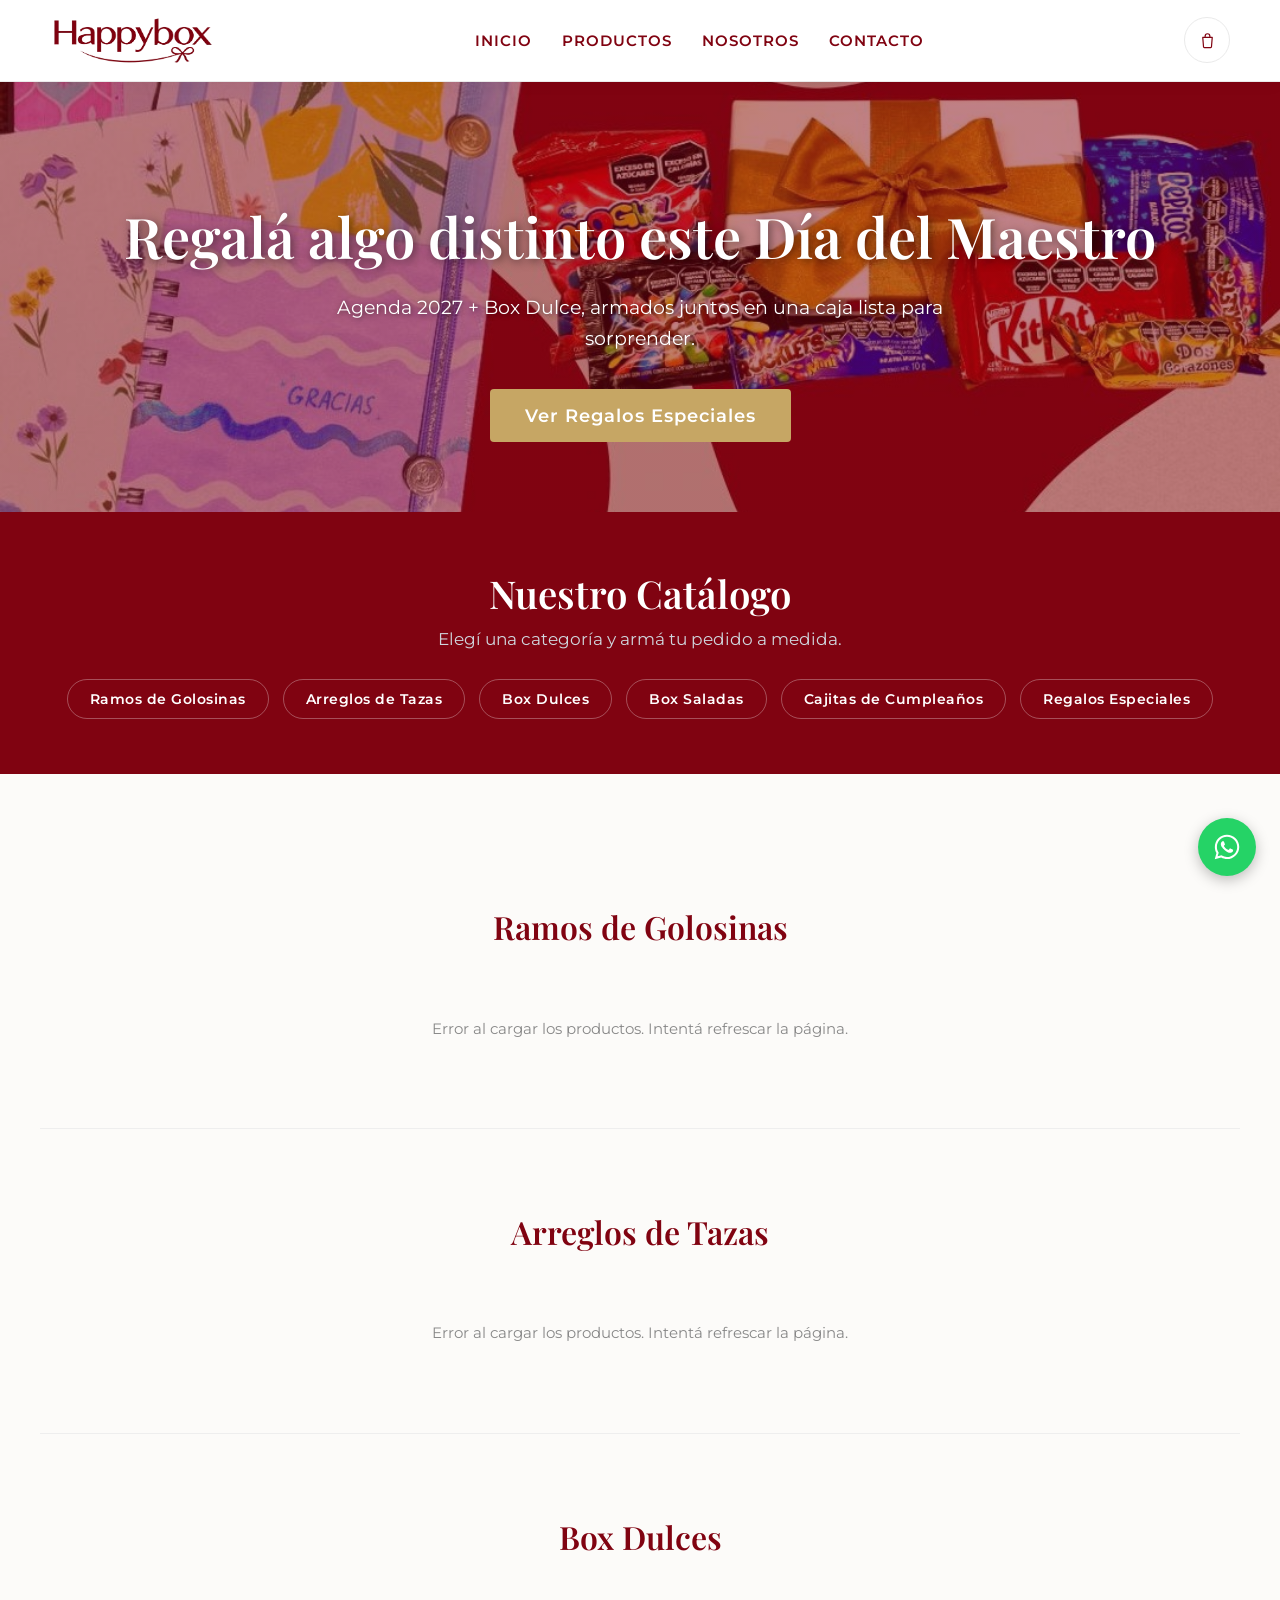
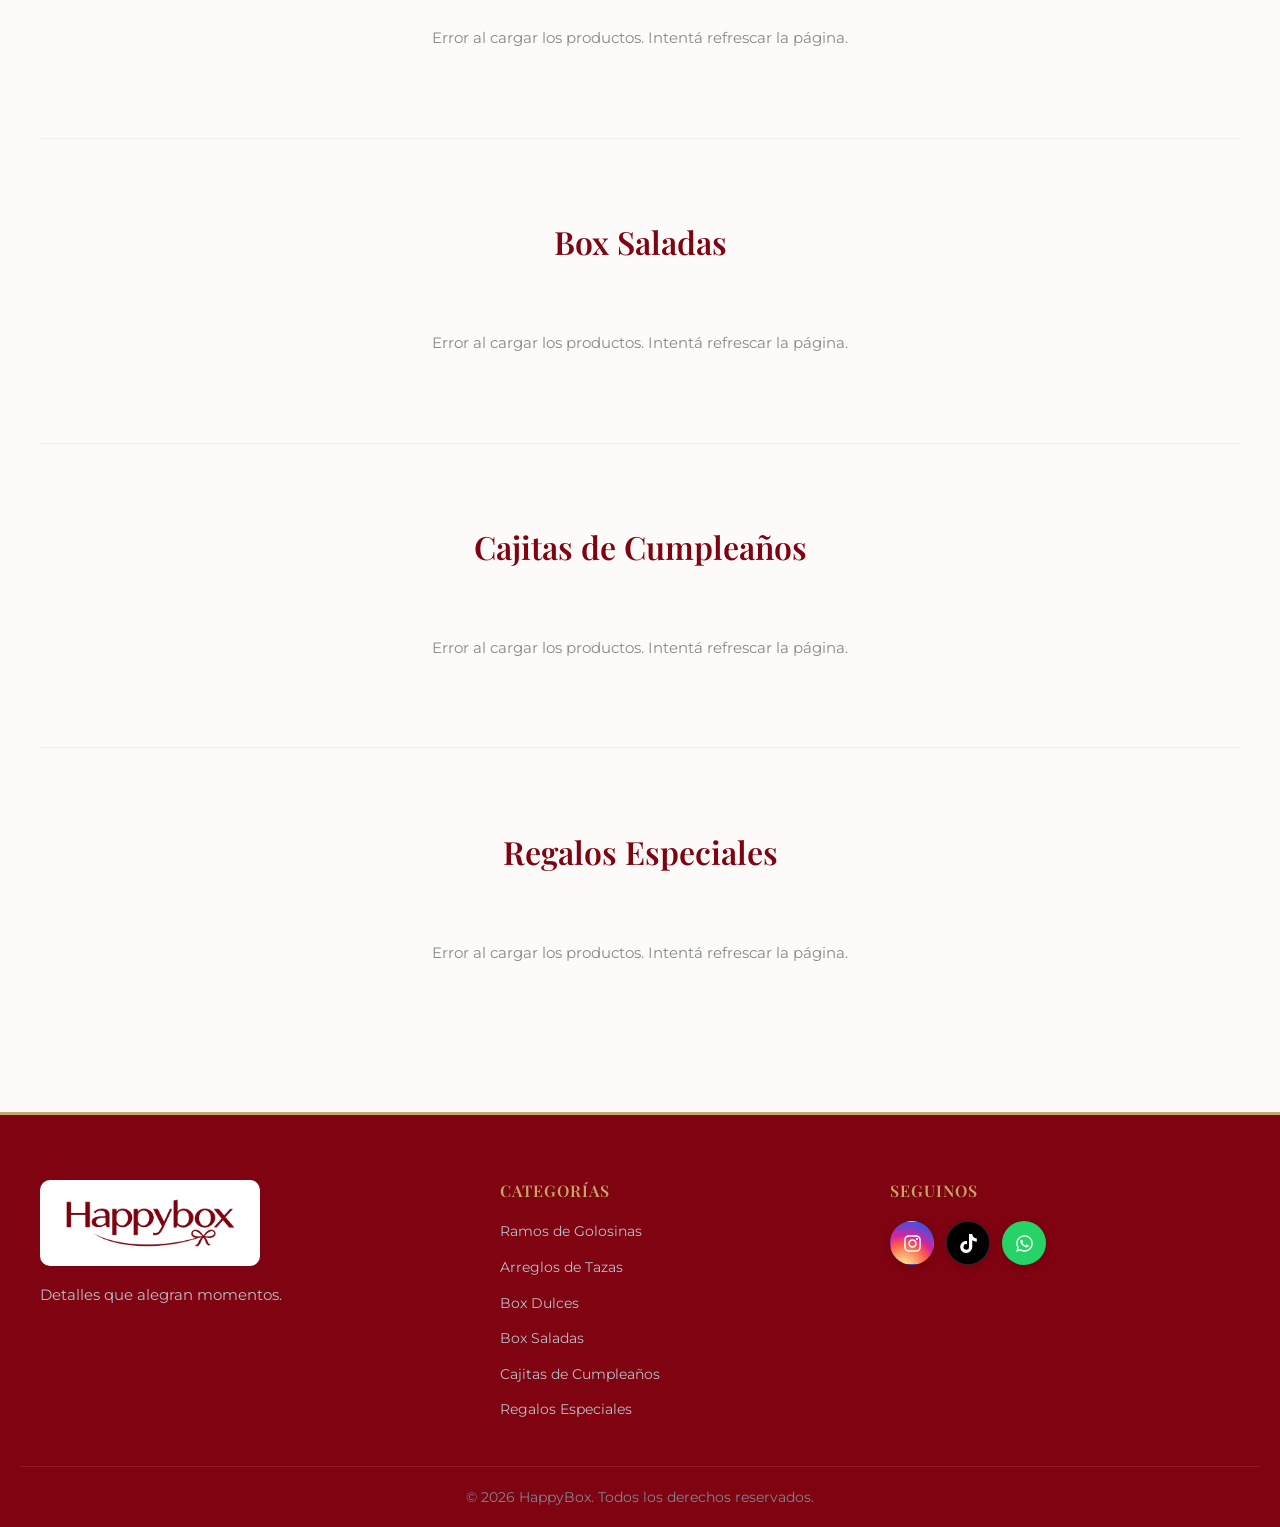
==== productos.html @ a30cba70 "Suma la opcion de agregar una rosa artificial a la compra de una box Nuevo check "Sumar [nombre] +$p" ====
<!DOCTYPE html>
<html lang="es">
<head>
    <meta charset="UTF-8">
    <meta name="viewport" content="width=device-width, initial-scale=1.0">
    <title>Catálogo - Happy Box</title>
    <meta name="description" content="Elegí entre Ramos de Golosinas, Arreglos de Tazas, Box Dulces y Box Saladas. Armamos tu pedido a medida.">

    <!-- Ícono de la pestaña del navegador -->
    <link rel="icon" href="favicon.ico" sizes="any">
    <link rel="icon" type="image/png" sizes="32x32" href="favicon-32x32.png">
    <link rel="icon" type="image/png" sizes="16x16" href="favicon-16x16.png">
    <link rel="apple-touch-icon" href="apple-touch-icon.png">

    <!-- Vista previa al compartir el link (WhatsApp, Instagram, etc.) -->
    <meta property="og:type" content="website">
    <meta property="og:url" content="https://alejofc08.github.io/WebHappyBox/productos.html">
    <meta property="og:title" content="Catálogo - HappyBox">
    <meta property="og:description" content="Elegí entre Ramos de Golosinas, Arreglos de Tazas, Box Dulces y Box Saladas.">
    <meta property="og:image" content="https://alejofc08.github.io/WebHappyBox/box-dulces.jpg">
    <meta name="twitter:card" content="summary_large_image">

    <!-- Importamos tipografías elegantes desde Google Fonts -->
    <link rel="preconnect" href="https://fonts.googleapis.com">
    <link rel="preconnect" href="https://fonts.gstatic.com" crossorigin>
    <link href="https://fonts.googleapis.com/css2?family=Montserrat:wght@300;400;600&family=Playfair+Display:ital,wght@0,400;0,600;1,400&display=swap" rel="stylesheet">

    <!-- Vinculamos el archivo de estilos -->
    <link rel="stylesheet" href="styles.css?v=30">
</head>
<body>

<header class="cabecera-principal">
        <!-- Izquierda: Logo -->
        <div class="logo-contenedor">
            <img src="logo.png?v=2" alt="Happy Box" class="logo-cabecera">
        </div>

        <!-- Centro: Botones de navegación (en celu, panel desplegable) -->
        <nav class="navegacion" id="navegacion-principal">
            <a href="index.html">Inicio</a>
            <a href="productos.html">Productos</a>
            <a href="index.html#nosotros">Nosotros</a>
            <a href="#pie-contacto">Contacto</a>
        </nav>

        <!-- Derecha: Carrito (siempre visible) + menú hamburguesa (solo celu) -->
        <div class="acciones-cabecera">
            <button id="icono-carrito" onclick="abrirCarrito()" aria-label="Ver mi pedido">
                <svg class="icono-bolsa" viewBox="0 0 24 24" fill="none" stroke="currentColor" stroke-width="1.5" stroke-linecap="round" stroke-linejoin="round" aria-hidden="true">
                    <path d="M6 8h12l-1 12a1 1 0 0 1-1 1H8a1 1 0 0 1-1-1L6 8Z"/>
                    <path d="M9 8V6.5a3 3 0 0 1 6 0V8"/>
                </svg>
                <span id="contador-carrito" class="badge-carrito">0</span>
            </button>

            <button id="boton-menu" class="boton-menu" onclick="alternarMenuMobile()" aria-label="Abrir menú" aria-expanded="false" aria-controls="navegacion-principal">
                <svg class="icono-menu" viewBox="0 0 24 24" fill="none" stroke="currentColor" stroke-width="1.5" stroke-linecap="round" aria-hidden="true">
                    <line x1="4" y1="7" x2="20" y2="7"/>
                    <line x1="4" y1="12" x2="20" y2="12"/>
                    <line x1="4" y1="17" x2="20" y2="17"/>
                </svg>
            </button>
        </div>
    </header>

    <!-- =========================================
         BANNER PROMOCIONAL (DÍA DEL MAESTRO)
         ========================================= -->
    <section class="banner-promo banner-promo-maestro">
        <div class="hero-contenido">
            <h2>Regalá algo distinto este Día del Maestro</h2>
            <p>Agenda 2027 + Box Dulce, armados juntos en una caja lista para sorprender.</p>
            <a href="#cat-especiales" class="btn-hero">Ver Regalos Especiales</a>
        </div>
    </section>

    <!-- =========================================
         ENCABEZADO DEL CATÁLOGO
         ========================================= -->
    <section class="catalogo-hero">
        <h1>Nuestro Catálogo</h1>
        <p>Elegí una categoría y armá tu pedido a medida.</p>
        <nav class="categoria-subnav">
            <a href="#cat-ramos">Ramos de Golosinas</a>
            <a href="#cat-tazas">Arreglos de Tazas</a>
            <a href="#cat-dulces">Box Dulces</a>
            <a href="#cat-saladas">Box Saladas</a>
            <a href="#cat-cumpleanos">Cajitas de Cumpleaños</a>
            <a href="#cat-especiales">Regalos Especiales</a>
        </nav>
    </section>

    <div class="contenedor">
        <section class="categoria-seccion" id="cat-ramos">
            <h2>Ramos de Golosinas</h2>
            <div class="productos-completo" id="contenedor-ramos">
                <p class="categoria-vacia">Cargando catálogo exclusivo...</p>
            </div>
        </section>

        <section class="categoria-seccion" id="cat-tazas">
            <h2>Arreglos de Tazas</h2>
            <div class="productos-completo" id="contenedor-tazas"></div>
        </section>

        <section class="categoria-seccion" id="cat-dulces">
            <h2>Box Dulces</h2>
            <div class="productos-completo" id="contenedor-dulces"></div>
        </section>

        <section class="categoria-seccion" id="cat-saladas">
            <h2>Box Saladas</h2>
            <div class="productos-completo" id="contenedor-saladas"></div>
        </section>

        <section class="categoria-seccion" id="cat-cumpleanos">
            <h2>Cajitas de Cumpleaños</h2>
            <div class="productos-completo" id="contenedor-cumpleanos"></div>
        </section>

        <section class="categoria-seccion" id="cat-especiales">
            <h2>Regalos Especiales</h2>
            <div class="productos-completo" id="contenedor-especiales"></div>
        </section>
    </div>

    <!-- ESTO ES EL CARRITO SEPARADO (Modal) -->
    <div id="panel-carrito-overlay" class="panel-oculto">
        <div class="panel-carrito-modal">
            <div class="cabecera-carrito">
                <h2>Tu Pedido</h2>
                <button class="btn-cerrar" onclick="cerrarCarrito()" aria-label="Cerrar">✕</button>
            </div>

            <div id="lista-carrito" class="cuerpo-carrito">
                <p>El carrito está vacío.</p>
            </div>

            <div class="pie-carrito">
                <button class="btn-vaciar" onclick="vaciarCarrito()">Vaciar carrito</button>
                <div class="total-carrito">
                    Total: $<span id="total-precio">0</span>
                </div>
                <button class="btn-whatsapp" onclick="enviarPedidoWhatsApp()">Finalizar y pedir por WhatsApp</button>
            </div>
        </div>
    </div>

    <!-- VISTA RÁPIDA DE PRODUCTO (Modal) -->
    <div id="panel-producto-overlay" class="panel-oculto">
        <div class="panel-producto-modal">
            <button class="btn-cerrar" onclick="cerrarDetalleProducto()" aria-label="Cerrar">✕</button>
            <div class="detalle-producto-imagen-wrap">
                <img id="detalle-producto-imagen" src="" alt="">
                <button class="detalle-imagen-flecha detalle-imagen-flecha-izq" onclick="cambiarImagenModal(-1)" aria-label="Foto anterior">‹</button>
                <button class="detalle-imagen-flecha detalle-imagen-flecha-der" onclick="cambiarImagenModal(1)" aria-label="Foto siguiente">›</button>
                <div class="detalle-imagen-puntos" id="detalle-imagen-puntos"></div>
            </div>
            <div class="detalle-producto-info">
                <h2 id="detalle-producto-nombre"></h2>
                <p id="detalle-producto-descripcion"></p>
                <div class="detalle-producto-precio">$<span id="detalle-producto-precio">0</span></div>
                <div class="detalle-producto-cantidad">
                    <button class="btn-cantidad" onclick="cambiarCantidadModal(-1)" aria-label="Restar uno">−</button>
                    <span id="detalle-producto-cantidad">1</span>
                    <button class="btn-cantidad" onclick="cambiarCantidadModal(1)" aria-label="Sumar uno">+</button>
                </div>

                <label class="detalle-producto-extra" id="detalle-producto-extra-rosa">
                    <input type="checkbox" id="check-agregar-rosa">
                    <img id="extra-rosa-imagen" src="" alt="">
                    <span class="detalle-producto-extra-texto">
                        Sumar <strong id="extra-rosa-nombre"></strong>
                        <span class="detalle-producto-extra-precio">+$<span id="extra-rosa-precio">0</span></span>
                    </span>
                </label>

                <button class="btn-agregar-modal" onclick="confirmarAgregarDesdeModal()">Agregar al carrito</button>
            </div>
        </div>
    </div>

    <!-- =========================================
         FOOTER (PIE DE PÁGINA)
         ========================================= -->
    <footer>
        <div class="footer-contenido">
            <div class="footer-columna footer-marca">
                <!-- Reutilizamos tu logo -->
                <img src="logo.png?v=2" alt="Happy Box Logo" class="logo-footer">
                <p>Detalles que alegran momentos.</p>
            </div>
            <div class="footer-columna">
                <h3>Categorías</h3>
                <ul class="footer-lista footer-lista-links">
                    <li><a href="productos.html#cat-ramos">Ramos de Golosinas</a></li>
                    <li><a href="productos.html#cat-tazas">Arreglos de Tazas</a></li>
                    <li><a href="productos.html#cat-dulces">Box Dulces</a></li>
                    <li><a href="productos.html#cat-saladas">Box Saladas</a></li>
                    <li><a href="productos.html#cat-cumpleanos">Cajitas de Cumpleaños</a></li>
                    <li><a href="productos.html#cat-especiales">Regalos Especiales</a></li>
                </ul>
            </div>
            <div class="footer-columna" id="pie-contacto">
                <h3>Seguinos</h3>
                <div class="redes-links">
                    <a href="https://www.instagram.com/happyboxok?igsi=aG1nbDBicmI5Nmtu" target="_blank" rel="noopener" class="red-social red-social-instagram" aria-label="Instagram">
                        <svg viewBox="0 0 448 512" aria-hidden="true"><path d="M224.1 141c-63.6 0-114.9 51.3-114.9 114.9s51.3 114.9 114.9 114.9S339 319.5 339 255.9 287.7 141 224.1 141zm0 189.6c-41.1 0-74.7-33.5-74.7-74.7s33.5-74.7 74.7-74.7 74.7 33.5 74.7 74.7-33.6 74.7-74.7 74.7zm146.4-194.3c0 14.9-12 26.8-26.8 26.8-14.9 0-26.8-12-26.8-26.8s12-26.8 26.8-26.8 26.8 12 26.8 26.8zm76.1 27.2c-1.7-35.9-9.9-67.7-36.2-93.9-26.2-26.2-58-34.4-93.9-36.2-37-2.1-147.9-2.1-184.9 0-35.8 1.7-67.6 9.9-93.9 36.1s-34.4 58-36.2 93.9c-2.1 37-2.1 147.9 0 184.9 1.7 35.9 9.9 67.7 36.2 93.9s58 34.4 93.9 36.2c37 2.1 147.9 2.1 184.9 0 35.9-1.7 67.7-9.9 93.9-36.2 26.2-26.2 34.4-58 36.2-93.9 2.1-37 2.1-147.8 0-184.8zM398.8 388c-7.8 19.6-22.9 34.7-42.6 42.6-29.5 11.7-99.5 9-132.1 9s-102.7 2.6-132.1-9c-19.6-7.8-34.7-22.9-42.6-42.6-11.7-29.5-9-99.5-9-132.1s-2.6-102.7 9-132.1c7.8-19.6 22.9-34.7 42.6-42.6 29.5-11.7 99.5-9 132.1-9s102.7-2.6 132.1 9c19.6 7.8 34.7 22.9 42.6 42.6 11.7 29.5 9 99.5 9 132.1s2.7 102.7-9 132.1z"/></svg>
                    </a>
                    <a href="https://www.tiktok.com/@happybox.ok?_r=1&_t=ZS-99Ngsh1ErhN" target="_blank" rel="noopener" class="red-social red-social-tiktok" aria-label="TikTok">
                        <svg viewBox="0 0 448 512" aria-hidden="true"><path d="M448,209.91a210.06,210.06,0,0,1-122.77-39.25V349.38A162.55,162.55,0,1,1,185,188.31V278.2a74.62,74.62,0,1,0,52.23,71.18V0l88,0a121.18,121.18,0,0,0,1.86,22.17h0A122.18,122.18,0,0,0,381,102.39a121.43,121.43,0,0,0,67,20.14Z"/></svg>
                    </a>
                    <a href="https://wa.me/5491125329776" target="_blank" rel="noopener" class="red-social red-social-whatsapp" aria-label="WhatsApp">
                        <svg viewBox="0 0 448 512" aria-hidden="true"><path d="M380.9 97.1C339 55.1 283.2 32 223.9 32c-122.4 0-222 99.6-222 222 0 39.1 10.2 77.3 29.6 111L0 480l117.7-30.9c32.4 17.7 68.9 27 106.1 27h.1c122.3 0 224.1-99.6 224.1-222 0-59.3-25.2-115-67.1-157zm-157 341.6c-33.2 0-65.7-8.9-94-25.7l-6.7-4-69.8 18.3L72 359.2l-4.4-7c-18.5-29.4-28.2-63.3-28.2-98.2 0-101.7 82.8-184.5 184.6-184.5 49.3 0 95.6 19.2 130.4 54.1 34.8 34.9 56.2 81.2 56.1 130.5 0 101.8-84.9 184.6-186.6 184.6zm101.2-138.2c-5.5-2.8-32.8-16.2-37.9-18-5.1-1.9-8.8-2.8-12.5 2.8-3.7 5.6-14.3 18-17.6 21.8-3.2 3.7-6.5 4.2-12 1.4-32.6-16.3-54-29.1-75.5-66-5.7-9.8 5.7-9.1 16.3-30.3 1.8-3.7.9-6.9-.5-9.7-1.4-2.8-12.5-30.1-17.1-41.2-4.5-10.8-9.1-9.3-12.5-9.5-3.2-.2-6.9-.2-10.6-.2-3.7 0-9.7 1.4-14.8 6.9-5.1 5.6-19.4 19-19.4 46.3 0 27.3 19.9 53.7 22.6 57.4 2.8 3.7 39.1 59.7 94.8 83.8 35.2 15.2 49 16.5 66.6 13.9 10.7-1.6 32.8-13.4 37.4-26.4 4.6-13 4.6-24.1 3.2-26.4-1.3-2.5-5-3.9-10.5-6.6z"/></svg>
                    </a>
                </div>
            </div>
        </div>
        <div class="footer-bottom">
            <p>&copy; 2026 HappyBox. Todos los derechos reservados.</p>
        </div>
    </footer>

    <!-- Botón flotante de WhatsApp -->
    <a href="https://wa.me/5491125329776?text=%C2%A1Hola%20HappyBox!%20Quiero%20hacer%20una%20consulta"
       target="_blank" rel="noopener" class="boton-whatsapp-flotante" aria-label="Chatear por WhatsApp">
        <svg viewBox="0 0 448 512" aria-hidden="true">
            <path d="M380.9 97.1C339 55.1 283.2 32 223.9 32c-122.4 0-222 99.6-222 222 0 39.1 10.2 77.3 29.6 111L0 480l117.7-30.9c32.4 17.7 68.9 27 106.1 27h.1c122.3 0 224.1-99.6 224.1-222 0-59.3-25.2-115-67.1-157zm-157 341.6c-33.2 0-65.7-8.9-94-25.7l-6.7-4-69.8 18.3L72 359.2l-4.4-7c-18.5-29.4-28.2-63.3-28.2-98.2 0-101.7 82.8-184.5 184.6-184.5 49.3 0 95.6 19.2 130.4 54.1 34.8 34.9 56.2 81.2 56.1 130.5 0 101.8-84.9 184.6-186.6 184.6zm101.2-138.2c-5.5-2.8-32.8-16.2-37.9-18-5.1-1.9-8.8-2.8-12.5 2.8-3.7 5.6-14.3 18-17.6 21.8-3.2 3.7-6.5 4.2-12 1.4-32.6-16.3-54-29.1-75.5-66-5.7-9.8 5.7-9.1 16.3-30.3 1.8-3.7.9-6.9-.5-9.7-1.4-2.8-12.5-30.1-17.1-41.2-4.5-10.8-9.1-9.3-12.5-9.5-3.2-.2-6.9-.2-10.6-.2-3.7 0-9.7 1.4-14.8 6.9-5.1 5.6-19.4 19-19.4 46.3 0 27.3 19.9 53.7 22.6 57.4 2.8 3.7 39.1 59.7 94.8 83.8 35.2 15.2 49 16.5 66.6 13.9 10.7-1.6 32.8-13.4 37.4-26.4 4.6-13 4.6-24.1 3.2-26.4-1.3-2.5-5-3.9-10.5-6.6z"/>
        </svg>
    </a>

    <script src="script.js?v=19"></script>
</body>
</html>
---- styles.css ----
/* =========================================
   PALETA DE COLORES Y ESTILOS GENERALES
   ========================================= */
:root {
    --bordo: #800311; /* Color principal de marca, tomado del logo */
    --bordo-oscuro: #5C020C;
    --dorado: #C6A664; /* Acento cálido, complementa al bordo */
    --dorado-oscuro: #ab8e53;
    --fondo-claro: #FCFBF9; /* Blanco apenas cálido */
    --texto-oscuro: #333333;
}

html {
    scroll-behavior: smooth;
}

body {
    font-family: 'Montserrat', sans-serif;
    margin: 0;
    padding: 0;
    background-color: var(--fondo-claro);
    color: var(--texto-oscuro);
}

/* TIPOGRAFÍAS PARA TÍTULOS */
h1, h2, h3, .precio {
    font-family: 'Playfair Display', serif;
    color: var(--bordo);
    font-weight: 600;
}

/* =========================================
   CABECERA MINIMALISTA Y NAVEGACIÓN
   ========================================= */
.cabecera-principal {
    background-color: #ffffff;
    display: flex;
    flex-direction: row;
    flex-wrap: wrap; /* Si no entra todo en una fila, baja de línea en vez de aplastarse */
    row-gap: 12px;
    justify-content: space-between; /* Distribuye: Izquierda, Centro, Derecha */
    align-items: center; /* Alinea todo al medio verticalmente */
    padding: 15px 50px; /* Márgenes internos de la barra */
    border-bottom: 1px solid #eaeaea;
    box-shadow: 0 4px 15px rgba(0,0,0,0.03);
    position: sticky; /* La barra te acompaña al bajar */
    top: 0;
    z-index: 100;
    width: 100%;
    box-sizing: border-box;
}

.logo-contenedor {
    display: flex;
    align-items: center;
}

.logo-cabecera {
    width: 165px; /* El isotipo nuevo es un wordmark ancho, no un ícono cuadrado */
    height: auto;
}

/* MENÚ DE NAVEGACIÓN */
.navegacion {
    display: flex;
    gap: 30px; 
}

.navegacion a {
    text-decoration: none;
    color: var(--bordo);
    font-family: 'Montserrat', sans-serif;
    font-weight: 600;
    font-size: 0.95rem;
    text-transform: uppercase;
    letter-spacing: 1px;
    transition: color 0.3s;
}

.navegacion a:hover {
    color: var(--dorado);
}

/* BOTÓN DEL CARRITO EN CABECERA (minimalista: solo ícono + contador) */
#icono-carrito {
    position: relative;
    background-color: transparent;
    color: var(--bordo);
    border: 1px solid #eaeaea;
    width: 46px;
    height: 46px;
    padding: 0;
    border-radius: 50%;
    cursor: pointer;
    display: flex;
    align-items: center;
    justify-content: center;
    transition: all 0.3s ease;
    flex-shrink: 0;
}

#icono-carrito:hover {
    background-color: var(--fondo-claro);
    border-color: var(--dorado);
    transform: translateY(-2px);
}

.icono-bolsa {
    width: 19px;
    height: 19px;
}

.badge-carrito {
    position: absolute;
    top: -4px;
    right: -4px;
    min-width: 20px;
    height: 20px;
    padding: 0 4px;
    border-radius: 50%;
    background-color: var(--dorado);
    color: white;
    font-family: 'Montserrat', sans-serif;
    font-size: 0.7rem;
    font-weight: 700;
    line-height: 20px;
    text-align: center;
    box-shadow: 0 2px 6px rgba(0,0,0,0.15);
}

.badge-carrito.badge-oculta {
    display: none;
}

/* Agrupa carrito + botón hamburguesa a la derecha de la cabecera */
.acciones-cabecera {
    display: flex;
    align-items: center;
    gap: 10px;
    flex-shrink: 0;
}

/* BOTÓN DE MENÚ HAMBURGUESA (solo aparece en mobile, ver media query) */
.boton-menu {
    display: none;
    position: relative;
    background-color: transparent;
    color: var(--bordo);
    border: 1px solid #eaeaea;
    width: 46px;
    height: 46px;
    padding: 0;
    border-radius: 50%;
    cursor: pointer;
    align-items: center;
    justify-content: center;
    transition: all 0.3s ease;
    flex-shrink: 0;
}

.boton-menu:hover {
    background-color: var(--fondo-claro);
    border-color: var(--dorado);
}

.icono-menu {
    width: 20px;
    height: 20px;
}

/* =========================================
   CATÁLOGO DE PRODUCTOS
   ========================================= */
.contenedor {
    max-width: 1200px;
    margin: 50px auto;
    padding: 0 15px;
}

.productos-completo {
    display: flex;
    flex-wrap: wrap;
    gap: 30px; 
    justify-content: center; 
}

/* Misma tarjeta que "Destacados" del home: foto + cartel bordo con
   nombre y precio (sin descripción ni botón visibles en la tarjeta;
   el detalle se ve en la vista rápida al tocarla). */
.tarjeta-producto {
    width: calc(33.33% - 40px); /* 3 productos por fila en PC */
    box-sizing: border-box;
}

.tarjeta-producto img {
    height: 260px;
}

/* BOTÓN DE AGREGAR AL CARRITO (GLOBAL) */
button {
    background-color: var(--bordo);
    color: white;
    border: none;
    padding: 12px 18px;
    border-radius: 4px;
    cursor: pointer;
    font-size: 1rem;
    font-family: 'Montserrat', sans-serif;
    font-weight: 600;
    width: 100%;
    transition: all 0.3s;
    letter-spacing: 0.5px;
}

button:hover {
    background-color: var(--dorado);
}

/* =========================================
   VENTANA SEPARADA DEL CARRITO (MODAL)
   ========================================= */
#panel-carrito-overlay {
    position: fixed;
    top: 0;
    left: 0;
    width: 100%;
    height: 100%;
    background-color: rgba(128, 3, 17, 0.8);
    display: flex;
    justify-content: center;
    align-items: center;
    z-index: 1000;
    opacity: 0;
    visibility: hidden;
    transition: 0.3s;
    padding: 20px;
    box-sizing: border-box;
}

#panel-carrito-overlay.panel-visible {
    opacity: 1;
    visibility: visible;
}

.panel-carrito-modal {
    background: white;
    padding: 30px 35px;
    border-radius: 8px;
    box-shadow: 0 15px 35px rgba(0,0,0,0.2);
    width: 100%;
    max-width: 520px;
    max-height: 85vh;
    box-sizing: border-box;
    display: flex;
    flex-direction: column;
    position: relative;
}

.cabecera-carrito {
    display: flex;
    justify-content: space-between;
    align-items: center;
    border-bottom: 2px solid var(--dorado);
    margin-bottom: 10px;
    padding-bottom: 15px;
    flex-shrink: 0;
}

.cabecera-carrito h2 {
    margin: 0;
    font-size: 1.8rem;
}

.btn-cerrar {
    background-color: transparent;
    color: #999;
    width: auto;
    padding: 5px 10px;
    font-size: 1.2rem;
    border-radius: 50%;
}

.btn-cerrar:hover {
    background-color: #f5f5f5;
    color: var(--bordo);
}

/* Cuerpo con scroll propio: el header y el pie quedan siempre visibles */
.cuerpo-carrito {
    overflow-y: auto;
    flex: 1 1 auto;
    min-height: 80px;
}

.item-carrito {
    display: grid;
    grid-template-columns: 52px 1fr auto;
    grid-template-rows: auto auto;
    column-gap: 14px;
    align-items: center;
    border-bottom: 1px solid #eaeaea;
    padding: 14px 0;
}

.item-imagen {
    grid-row: 1 / 3;
    width: 52px;
    height: 52px;
    object-fit: cover;
    border-radius: 6px;
    background-color: var(--fondo-claro);
}

.item-info {
    display: flex;
    flex-direction: column;
    gap: 2px;
}

.item-nombre {
    font-weight: 600;
    color: var(--bordo);
}

.item-precio-unitario {
    font-size: 0.8rem;
    color: #999;
}

.item-subtotal {
    grid-column: 3;
    grid-row: 1;
    font-weight: 600;
    color: var(--bordo);
    justify-self: end;
}

.item-cantidad-controles {
    grid-column: 2;
    grid-row: 2;
    display: flex;
    align-items: center;
    gap: 10px;
}

.btn-cantidad {
    width: 26px;
    height: 26px;
    padding: 0;
    border-radius: 50%;
    background-color: var(--fondo-claro);
    color: var(--bordo);
    border: 1px solid #e0d9cb;
    font-size: 1rem;
    line-height: 1;
    display: flex;
    align-items: center;
    justify-content: center;
}

.btn-cantidad:hover {
    background-color: var(--dorado);
    color: white;
    border-color: var(--dorado);
}

.item-cantidad {
    min-width: 18px;
    text-align: center;
    font-weight: 600;
}

.btn-quitar {
    grid-column: 3;
    grid-row: 2;
    justify-self: end;
    width: auto;
    background: transparent;
    color: #bbb;
    padding: 4px 6px;
    font-size: 0.95rem;
}

.btn-quitar:hover {
    color: #c0392b;
    background-color: #fdf1f0;
}

.carrito-vacio {
    text-align: center;
    padding: 40px 10px;
    color: #999;
}

.carrito-vacio-icono {
    width: 40px;
    height: 40px;
    display: block;
    margin: 0 auto 10px;
    opacity: 0.6;
}

.carrito-vacio-sub {
    font-size: 0.85rem;
    margin-top: 5px;
}

.pie-carrito {
    flex-shrink: 0;
    border-top: 1px solid #eaeaea;
    margin-top: 10px;
    padding-top: 15px;
}

.btn-vaciar {
    width: auto;
    background: transparent;
    color: #999;
    padding: 0;
    font-size: 0.8rem;
    font-weight: 400;
    text-decoration: underline;
}

.btn-vaciar:hover {
    background: transparent;
    color: #c0392b;
}

.total-carrito {
    font-size: 1.6rem;
    font-weight: 600;
    margin-top: 10px;
    text-align: right;
    color: var(--bordo);
    font-family: 'Playfair Display', serif;
}

.btn-whatsapp {
    background-color: var(--bordo);
    margin-top: 18px;
    padding: 15px;
}

.btn-whatsapp:hover {
    background-color: var(--dorado);
}

/* =========================================
   VISTA RÁPIDA DE PRODUCTO (MODAL)
   ========================================= */
#panel-producto-overlay {
    position: fixed;
    top: 0;
    left: 0;
    width: 100%;
    height: 100%;
    background-color: rgba(128, 3, 17, 0.8);
    display: flex;
    justify-content: center;
    align-items: center;
    z-index: 1000;
    opacity: 0;
    visibility: hidden;
    transition: 0.3s;
    padding: 20px;
    box-sizing: border-box;
}

#panel-producto-overlay.panel-visible {
    opacity: 1;
    visibility: visible;
}

.panel-producto-modal {
    background: white;
    border-radius: 10px;
    box-shadow: 0 15px 35px rgba(0,0,0,0.2);
    width: 100%;
    max-width: 760px;
    max-height: 90vh;
    overflow-y: auto;
    display: flex;
    position: relative;
}

.panel-producto-modal .btn-cerrar {
    position: absolute;
    top: 12px;
    right: 12px;
    background-color: rgba(255,255,255,0.85);
    z-index: 2;
}

.detalle-producto-imagen-wrap {
    position: relative;
    width: 45%;
    flex-shrink: 0;
    overflow: hidden;
}

#detalle-producto-imagen {
    width: 100%;
    height: 100%;
    object-fit: cover;
    display: block;
}

.detalle-imagen-flecha {
    position: absolute;
    top: 50%;
    transform: translateY(-50%);
    width: 32px;
    height: 32px;
    padding: 0;
    border-radius: 50%;
    background-color: rgba(255,255,255,0.8);
    color: var(--bordo);
    border: none;
    font-size: 1.2rem;
    line-height: 1;
    display: flex;
    align-items: center;
    justify-content: center;
}

.detalle-imagen-flecha:hover {
    background-color: white;
}

.detalle-imagen-flecha-izq {
    left: 8px;
}

.detalle-imagen-flecha-der {
    right: 8px;
}

.detalle-imagen-puntos {
    position: absolute;
    bottom: 10px;
    left: 50%;
    transform: translateX(-50%);
    display: flex;
    gap: 6px;
}

.detalle-imagen-punto {
    width: 8px;
    height: 8px;
    padding: 0;
    border-radius: 50%;
    background-color: rgba(255,255,255,0.55);
    border: none;
}

.detalle-imagen-punto-activo {
    background-color: white;
}

.detalle-producto-info {
    padding: 35px 30px;
    display: flex;
    flex-direction: column;
    flex: 1;
    min-width: 0;
}

#detalle-producto-nombre {
    margin: 0 0 15px;
    font-size: 1.7rem;
}

#detalle-producto-descripcion {
    color: #666;
    line-height: 1.6;
    margin: 0 0 20px;
    white-space: pre-line;
}

.detalle-producto-precio {
    font-size: 2rem;
    font-family: 'Playfair Display', serif;
    color: var(--dorado);
    margin-bottom: 25px;
}

.detalle-producto-cantidad {
    display: flex;
    align-items: center;
    gap: 16px;
    margin-bottom: 25px;
}

.detalle-producto-cantidad span {
    font-weight: 600;
    font-size: 1.2rem;
    min-width: 24px;
    text-align: center;
}

/* Check "Sumar rosa de plástico" (u otro complemento) dentro del modal de
   cualquier producto. Oculto por default: JS lo muestra en "flex" solo si
   hay un producto "extra" cargado en la planilla. */
.detalle-producto-extra {
    display: none;
    align-items: center;
    gap: 12px;
    margin-bottom: 25px;
    padding: 10px 12px;
    border: 1px solid #eaeaea;
    border-radius: 6px;
    cursor: pointer;
    transition: border-color 0.2s ease;
}

.detalle-producto-extra:has(input:checked) {
    border-color: var(--dorado);
    background-color: var(--fondo-claro);
}

.detalle-producto-extra input[type="checkbox"] {
    width: 18px;
    height: 18px;
    flex-shrink: 0;
    accent-color: var(--bordo);
}

.detalle-producto-extra img {
    width: 42px;
    height: 42px;
    object-fit: cover;
    border-radius: 4px;
    flex-shrink: 0;
    background-color: var(--fondo-claro);
}

.detalle-producto-extra-texto {
    font-size: 0.95rem;
    color: #444;
}

.detalle-producto-extra-precio {
    color: var(--dorado);
    font-weight: 600;
}

.btn-agregar-modal {
    background-color: var(--bordo);
    margin-top: auto;
}

.btn-agregar-modal:hover {
    background-color: var(--dorado);
}

@media (max-width: 700px) {
    .panel-producto-modal {
        flex-direction: column;
        max-height: 85vh;
    }

    .detalle-producto-imagen-wrap {
        width: 100%;
        height: 220px;
    }
}

/* =========================================
   RESPONSIVE INTERMEDIO (TABLETS / LAPTOPS CHICAS)
   Achica un poco la cabecera antes de que le falte espacio
   ========================================= */
@media (max-width: 1024px) {
    .cabecera-principal {
        padding: 15px 25px;
    }

    .navegacion {
        gap: 16px;
    }

    .navegacion a {
        font-size: 0.85rem;
    }
}

/* =========================================
   RESPONSIVE (ADAPTACIÓN A CELULARES)
   ========================================= */
@media (max-width: 768px) {
    .cabecera-principal {
        /* Fila única y compacta (logo + acciones) para que la cabecera fija
           no ocupe media pantalla; el menú de links se abre como panel aparte. */
        flex-direction: row;
        flex-wrap: nowrap;
        justify-content: space-between;
        gap: 10px;
        padding: 12px 20px;
        position: sticky;
        top: 0;
    }

    .logo-cabecera {
        width: 130px; /* Más chico que en desktop para que entre todo en una fila */
    }

    .boton-menu {
        display: flex; /* Solo se ve en mobile */
    }

    /* En mobile, el <nav> deja de estar en la fila y pasa a ser un panel
       desplegable debajo de la cabecera (fija gracias a la posición del header). */
    .navegacion {
        position: absolute;
        top: 100%;
        left: 0;
        right: 0;
        flex-direction: column;
        gap: 0;
        background-color: #ffffff;
        border-top: 1px solid #eaeaea;
        box-shadow: 0 12px 20px rgba(0,0,0,0.08);
        max-height: 0;
        overflow: hidden;
        opacity: 0;
        visibility: hidden;
        transition: max-height 0.3s ease, opacity 0.2s ease;
    }

    .navegacion.navegacion-abierta {
        max-height: 300px;
        opacity: 1;
        visibility: visible;
    }

    .navegacion a {
        padding: 16px 20px;
        border-bottom: 1px solid #f5f5f5;
    }

    .tarjeta-producto {
        width: 100%; /* Las cajas ocupan todo el ancho en celulares */
    }

    /* Botones más grandes para tocar cómodo con el dedo */
    .btn-cantidad {
        width: 34px;
        height: 34px;
        font-size: 1.2rem;
    }

    .btn-quitar {
        padding: 8px;
        font-size: 1.1rem;
    }

    .btn-cerrar {
        width: 38px;
        height: 38px;
        padding: 0;
        display: flex;
        align-items: center;
        justify-content: center;
    }

    .panel-carrito-modal {
        padding: 22px 18px;
    }
}

/* =========================================
   HERO CARRUSEL (BANNER PRINCIPAL)
   ========================================= */
.hero-carrusel {
    position: relative;
    height: 60vh;
    min-height: 450px;
    overflow: hidden;
}

.hero-slide {
    background-size: cover;
    background-position: center;
    position: absolute;
    inset: 0;
    display: flex;
    justify-content: center;
    align-items: center;
    text-align: center;
    color: white;
    padding: 0 20px;
    opacity: 0;
    visibility: hidden;
    transition: opacity 0.6s ease;
}

/* Cada slide con su propia foto, siempre con un velo en bordo encima para
   que el texto blanco se lea bien */
.hero-slide-cumple {
    background-image: linear-gradient(rgba(128, 3, 17, 0.5), rgba(128, 3, 17, 0.5)), url('cajitas-cumpleanos.jpg');
    background-position: center 75%;
}

.hero-slide-ramo {
    background-image: linear-gradient(rgba(128, 3, 17, 0.45), rgba(128, 3, 17, 0.45)), url('ramos-de-golosinas.jpg');
    background-position: center 30%;
}

.hero-slide-dulces {
    background-image: linear-gradient(rgba(128, 3, 17, 0.5), rgba(128, 3, 17, 0.5)), url('box-dulces.jpg');
}

.hero-slide-maestro {
    background-image: linear-gradient(rgba(128, 3, 17, 0.5), rgba(128, 3, 17, 0.5)), url('dia-del-maestro.jpg');
}

/* Banner promocional estático (sin rotación) para el catálogo: misma foto y
   texto que el slide de Día del Maestro del home, pero fijo, sin flechas ni
   puntos. Reusa .hero-contenido y .btn-hero para el texto y el botón. */
.banner-promo {
    display: flex;
    justify-content: center;
    align-items: center;
    text-align: center;
    color: white;
    padding: 70px 20px;
    background-size: cover;
    background-position: center;
}

.banner-promo-maestro {
    background-image: linear-gradient(rgba(128, 3, 17, 0.5), rgba(128, 3, 17, 0.5)), url('dia-del-maestro.jpg');
}

.hero-slide-activo {
    opacity: 1;
    visibility: visible;
}

.hero-contenido h2 {
    font-size: 3.5rem;
    color: white;
    margin-bottom: 15px;
    text-shadow: 2px 2px 10px rgba(0,0,0,0.5);
}

.hero-contenido p {
    font-size: 1.2rem;
    margin-bottom: 35px;
    max-width: 700px;
    margin-left: auto;
    margin-right: auto;
    line-height: 1.6;
    text-shadow: 1px 1px 5px rgba(0,0,0,0.5);
}

.btn-hero {
    display: inline-block;
    background-color: var(--dorado);
    color: white;
    text-decoration: none;
    padding: 16px 35px;
    border-radius: 4px;
    font-family: 'Montserrat', sans-serif;
    font-weight: 600;
    font-size: 1.1rem;
    transition: all 0.3s ease;
    letter-spacing: 1px;
}

.btn-hero:hover {
    background-color: var(--dorado-oscuro);
    transform: translateY(-3px);
    box-shadow: 0 10px 20px rgba(0,0,0,0.2);
}

.hero-flecha {
    position: absolute;
    top: 50%;
    transform: translateY(-50%);
    z-index: 5;
    width: 44px;
    height: 44px;
    padding: 0;
    border-radius: 50%;
    background-color: rgba(255,255,255,0.15);
    border: 1px solid rgba(255,255,255,0.4);
    color: white;
    font-size: 1.6rem;
    line-height: 1;
    display: flex;
    align-items: center;
    justify-content: center;
}

.hero-flecha:hover {
    background-color: rgba(255,255,255,0.3);
}

.hero-flecha-izq {
    left: 20px;
}

.hero-flecha-der {
    right: 20px;
}

.hero-puntos {
    position: absolute;
    bottom: 12px;
    left: 50%;
    transform: translateX(-50%);
    z-index: 5;
    display: flex;
}

/* El punto visible mide 10px, pero el botón es más grande para que sea
   fácil tocarlo con el dedo sin que se vea como un bloque gigante */
.hero-punto {
    width: 32px;
    height: 32px;
    padding: 0;
    background: transparent;
    border: none;
    display: flex;
    align-items: center;
    justify-content: center;
}

.hero-punto::after {
    content: '';
    width: 10px;
    height: 10px;
    border-radius: 50%;
    background-color: rgba(255,255,255,0.5);
}

.hero-punto-activo::after {
    background-color: var(--dorado);
}

@media (max-width: 600px) {
    .hero-flecha {
        display: none; /* En mobile el texto puede ocupar varias líneas y las flechas quedaban encima */
    }
}

/* =========================================
   FRANJA DE CONFIANZA
   ========================================= */
.confianza-franja {
    max-width: 1100px;
    margin: 0 auto;
    padding: 40px 20px;
    display: flex;
    flex-wrap: wrap;
    justify-content: center;
    gap: 30px;
}

.confianza-item {
    flex: 1 1 260px;
    max-width: 320px;
    display: flex;
    align-items: flex-start;
    gap: 16px;
}

.confianza-icono {
    font-size: 1.8rem;
    flex-shrink: 0;
}

.confianza-item h3 {
    font-size: 1rem;
    margin: 0 0 5px;
}

.confianza-item p {
    font-size: 0.88rem;
    color: #666;
    line-height: 1.4;
    margin: 0;
}

/* =========================================
   DESTACADOS (home)
   ========================================= */
.destacados-seccion {
    max-width: 1200px;
    margin: 0 auto;
    padding: 20px 20px 90px;
    text-align: center;
}

.destacados-titulo {
    font-size: 2rem;
    margin-bottom: 40px;
}

.destacados-grid {
    display: flex;
    flex-wrap: wrap;
    justify-content: center;
    gap: 30px;
}

/* Tarjeta de producto compartida entre "Destacados" (home) y el catálogo:
   foto + cartel bordo con nombre y precio. */
.tarjeta-producto,
.destacado-tarjeta {
    background: white;
    border-radius: 8px;
    overflow: hidden;
    box-shadow: 0 8px 20px rgba(0,0,0,0.04);
    transition: transform 0.3s ease, box-shadow 0.3s ease;
    cursor: pointer;
    position: relative;
    display: flex;
    flex-direction: column;
}

.destacado-tarjeta {
    width: calc(25% - 23px);
    min-width: 220px;
    flex: 1 1 220px;
    max-width: 270px;
}

/* En touch no existe ":hover", así que por defecto mostramos una etiqueta
   chica y permanente para que se note que la tarjeta es tocable sin tapar
   la foto. En dispositivos con mouse la cambiamos por el overlay grande
   que solo aparece al pasar por encima. */
.tarjeta-producto::after,
.destacado-tarjeta::after {
    content: 'Ver producto';
    position: absolute;
    bottom: 10px;
    right: 10px;
    background-color: rgba(128, 3, 17, 0.88);
    color: white;
    font-weight: 600;
    font-size: 0.7rem;
    letter-spacing: 0.3px;
    padding: 5px 12px;
    border-radius: 20px;
    pointer-events: none;
}

@media (hover: hover) {
    .tarjeta-producto::after,
    .destacado-tarjeta::after {
        top: 0;
        left: 0;
        right: 0;
        bottom: auto;
        display: flex;
        align-items: center;
        justify-content: center;
        background-color: rgba(128, 3, 17, 0.55);
        font-size: 0.9rem;
        border-radius: 0;
        padding: 0;
        opacity: 0;
        transition: opacity 0.3s ease;
    }

    .tarjeta-producto::after {
        height: 260px;
    }

    .destacado-tarjeta::after {
        height: 190px;
    }

    .tarjeta-producto:hover::after,
    .destacado-tarjeta:hover::after {
        opacity: 1;
    }
}

.tarjeta-producto:hover,
.destacado-tarjeta:hover {
    transform: translateY(-5px);
    box-shadow: 0 12px 25px rgba(128, 3, 17, 0.1);
}

.tarjeta-producto img,
.destacado-tarjeta img {
    width: 100%;
    object-fit: cover;
}

.destacado-tarjeta img {
    height: 190px;
}

.producto-banner {
    background-color: var(--bordo);
    color: white;
    padding: 16px 14px;
    margin-top: auto;
}

.producto-banner h3 {
    color: white;
    font-size: 1rem;
    font-family: 'Montserrat', sans-serif;
    font-weight: 700;
    text-transform: uppercase;
    letter-spacing: 0.5px;
    margin: 0 0 6px;
}

.producto-precio {
    color: var(--dorado);
    font-family: 'Playfair Display', serif;
    font-size: 1.2rem;
    font-weight: 600;
}

/* =========================================
   SECCIÓN NOSOTROS
   ========================================= */
.nosotros {
    background-color: #ffffff;
    padding: 80px 20px;
    text-align: center;
}

.contenedor-nosotros {
    max-width: 800px;
    margin: 0 auto;
}

.contenedor-nosotros h2 {
    font-size: 2.5rem;
    margin-bottom: 25px;
}

.contenedor-nosotros p {
    font-size: 1.15rem;
    color: #555;
    line-height: 1.8;
}

/* =========================================
   CATEGORÍAS (home) Y CATÁLOGO
   ========================================= */
.categorias-home {
    max-width: 1200px;
    margin: 0 auto;
    padding: 70px 20px 90px;
    text-align: center;
}

.categorias-titulo {
    font-size: 2rem;
    margin-bottom: 40px;
}

.categorias-grid {
    display: grid;
    grid-template-columns: repeat(auto-fit, minmax(230px, 1fr));
    gap: 30px;
}

.categoria-tile {
    background: white;
    border-radius: 10px;
    overflow: hidden;
    text-decoration: none;
    box-shadow: 0 8px 20px rgba(0,0,0,0.06);
    transition: transform 0.3s ease, box-shadow 0.3s ease;
    display: flex;
    flex-direction: column;
}

.categoria-tile:hover {
    transform: translateY(-6px);
    box-shadow: 0 14px 28px rgba(128, 3, 17, 0.15);
}

.categoria-tile img {
    width: 100%;
    height: 300px;
    object-fit: cover;
}

/* La foto de la torta/cajitas de cumpleaños es vertical: sin esto se ve
   solo el cartel de arriba y no las cajitas */
.categoria-tile-img-cumpleanos {
    object-position: center 75%;
}

.categoria-tile-banner {
    background-color: var(--bordo);
    padding: 20px 16px;
    text-align: center;
}

.categoria-tile-banner h3 {
    color: white;
    font-family: 'Montserrat', sans-serif;
    font-weight: 700;
    font-size: 1.05rem;
    text-transform: uppercase;
    letter-spacing: 0.5px;
    margin: 0;
}

/* Encabezado del catálogo (página productos.html) */
.catalogo-hero {
    background-color: var(--bordo);
    color: white;
    text-align: center;
    padding: 55px 20px;
}

.catalogo-hero h1 {
    color: white;
    font-size: 2.4rem;
    margin: 0 0 10px;
}

.catalogo-hero p {
    color: #cfd6dd;
    margin: 0 0 30px;
    font-size: 1.05rem;
}

.categoria-subnav {
    display: flex;
    flex-wrap: wrap;
    justify-content: center;
    gap: 14px;
}

.categoria-subnav a {
    color: white;
    text-decoration: none;
    border: 1px solid rgba(255,255,255,0.3);
    border-radius: 30px;
    padding: 10px 22px;
    font-size: 0.9rem;
    font-weight: 600;
    letter-spacing: 0.5px;
    transition: all 0.3s ease;
}

.categoria-subnav a:hover {
    background-color: var(--dorado);
    border-color: var(--dorado);
}

/* Cada sección de categoría dentro del catálogo */
.categoria-seccion {
    scroll-margin-top: 100px; /* Que el header sticky no tape el título al saltar por ancla */
    padding: 55px 0;
    border-bottom: 1px solid #eee;
}

.categoria-seccion:last-child {
    border-bottom: none;
}

.categoria-seccion h2 {
    text-align: center;
    font-size: 2rem;
    margin-bottom: 35px;
}

.categoria-vacia {
    width: 100%;
    text-align: center;
    color: #888;
    font-size: 0.95rem;
    padding: 20px 0;
}

/* =========================================
   FOOTER (PIE DE PÁGINA)
   ========================================= */
footer {
    background-color: var(--bordo);
    color: white;
    padding: 65px 20px 0;
    margin-top: 60px;
    font-family: 'Montserrat', sans-serif;
    border-top: 3px solid var(--dorado);
}

.footer-contenido {
    max-width: 1200px;
    margin: 0 auto;
    display: grid;
    /* minmax(0, ...) evita que el contenido de una columna (ej: el logo)
       fuerce esa columna más ancha que su parte y desborde la grilla */
    grid-template-columns: minmax(0, 1.2fr) minmax(0, 1fr) minmax(0, 1fr);
    gap: 40px;
    padding-bottom: 45px;
}

.footer-marca p {
    margin: 0;
    font-size: 0.95rem;
    color: #b8bfc7;
}

/* Le ponemos un fondito blanco al logo: es un wordmark bordo y se perdería sobre el footer bordo */
.logo-footer {
    width: 220px;
    max-width: 100%;
    box-sizing: border-box;
    background-color: #ffffff;
    padding: 16px 22px;
    border-radius: 10px;
    margin-bottom: 15px;
}

.footer-columna h3 {
    color: var(--dorado);
    font-size: 1rem;
    font-weight: 600;
    text-transform: uppercase;
    letter-spacing: 1px;
    margin: 0 0 20px;
}

.footer-lista {
    list-style: none;
    margin: 0;
    padding: 0;
    display: flex;
    flex-direction: column;
    gap: 14px;
}

.footer-lista li {
    display: flex;
    align-items: flex-start;
    gap: 10px;
    font-size: 0.9rem;
    color: #b8bfc7;
    line-height: 1.5;
}

.footer-lista-links a {
    color: #b8bfc7;
    text-decoration: none;
    transition: color 0.3s;
}

.footer-lista-links a:hover {
    color: var(--dorado);
}

.redes-links {
    display: flex;
    gap: 12px;
}

.red-social {
    display: flex;
    align-items: center;
    justify-content: center;
    width: 42px;
    height: 42px;
    border-radius: 50%;
    border: 1px solid rgba(255,255,255,0.15);
    text-decoration: none;
    transition: all 0.3s ease;
    box-shadow: 0 2px 8px rgba(0,0,0,0.15);
}

.red-social svg {
    width: 19px;
    height: 19px;
    fill: white;
}

.red-social:hover {
    transform: translateY(-3px);
    box-shadow: 0 5px 12px rgba(0,0,0,0.25);
}

/* Cada red con su color de marca, para que el logo se reconozca de un vistazo */
.red-social-instagram {
    background: radial-gradient(circle at 30% 110%, #fdf497 0%, #fdf497 5%, #fd5949 45%, #d6249f 60%, #285AEB 90%);
    border-color: transparent;
}

.red-social-tiktok {
    background-color: #000000;
    border-color: rgba(255,255,255,0.15);
}

.red-social-whatsapp {
    background-color: #25D366;
    border-color: transparent;
}

.footer-bottom {
    text-align: center;
    padding: 22px 20px;
    border-top: 1px solid rgba(255, 255, 255, 0.1);
    font-size: 0.85rem;
    color: #7c8792;
}

.footer-bottom p {
    margin: 0;
}

/* RESPONSIVE HERO Y FOOTER */
@media (max-width: 768px) {
    /* En celu el hero pasa a ser un banner chico, no ocupa media pantalla,
       para que se llegue rápido a las categorías de más abajo */
    .hero-carrusel {
        height: auto;
        min-height: 0;
    }

    .hero-slide {
        position: relative;
        padding: 50px 20px;
    }

    .banner-promo {
        padding: 45px 20px;
    }

    .hero-slide:not(.hero-slide-activo) {
        display: none; /* Sin esto, los slides ocultos (position:relative) igual ocupan alto */
    }

    .hero-contenido h2 {
        font-size: 1.7rem;
        margin-bottom: 10px;
    }

    .hero-contenido p {
        font-size: 0.9rem;
        margin-bottom: 20px;
    }

    .btn-hero {
        padding: 11px 26px;
        font-size: 0.95rem;
    }

    .hero-puntos {
        bottom: 14px;
    }

    .contenedor-nosotros h2 {
        font-size: 2rem;
    }

    .categorias-titulo {
        font-size: 1.6rem;
    }

    .destacados-titulo {
        font-size: 1.6rem;
    }

    .confianza-item {
        flex: 1 1 100%;
        max-width: 400px;
    }

    .catalogo-hero h1 {
        font-size: 1.9rem;
    }

    .categoria-seccion h2 {
        font-size: 1.6rem;
    }

    .footer-contenido {
        grid-template-columns: 1fr;
        text-align: center;
        gap: 35px;
    }

    .footer-lista li {
        justify-content: center;
    }

    .redes-links {
        justify-content: center;
    }

    .logo-footer {
        margin: 0 auto 15px;
    }
}

/* =========================================
   BOTÓN FLOTANTE DE WHATSAPP
   ========================================= */
.boton-whatsapp-flotante {
    position: fixed;
    bottom: 24px;
    right: 24px;
    width: 58px;
    height: 58px;
    background-color: #25D366;
    border-radius: 50%;
    display: flex;
    align-items: center;
    justify-content: center;
    box-shadow: 0 4px 14px rgba(0,0,0,0.25);
    z-index: 900;
    transition: transform 0.2s ease, box-shadow 0.2s ease;
}

.boton-whatsapp-flotante:hover {
    transform: scale(1.08);
    box-shadow: 0 6px 18px rgba(0,0,0,0.3);
}

.boton-whatsapp-flotante svg {
    width: 28px;
    height: 28px;
    fill: white;
}

@media (max-width: 768px) {
    .boton-whatsapp-flotante {
        bottom: 16px;
        right: 16px;
        width: 52px;
        height: 52px;
    }

    .boton-whatsapp-flotante svg {
        width: 25px;
        height: 25px;
    }
}
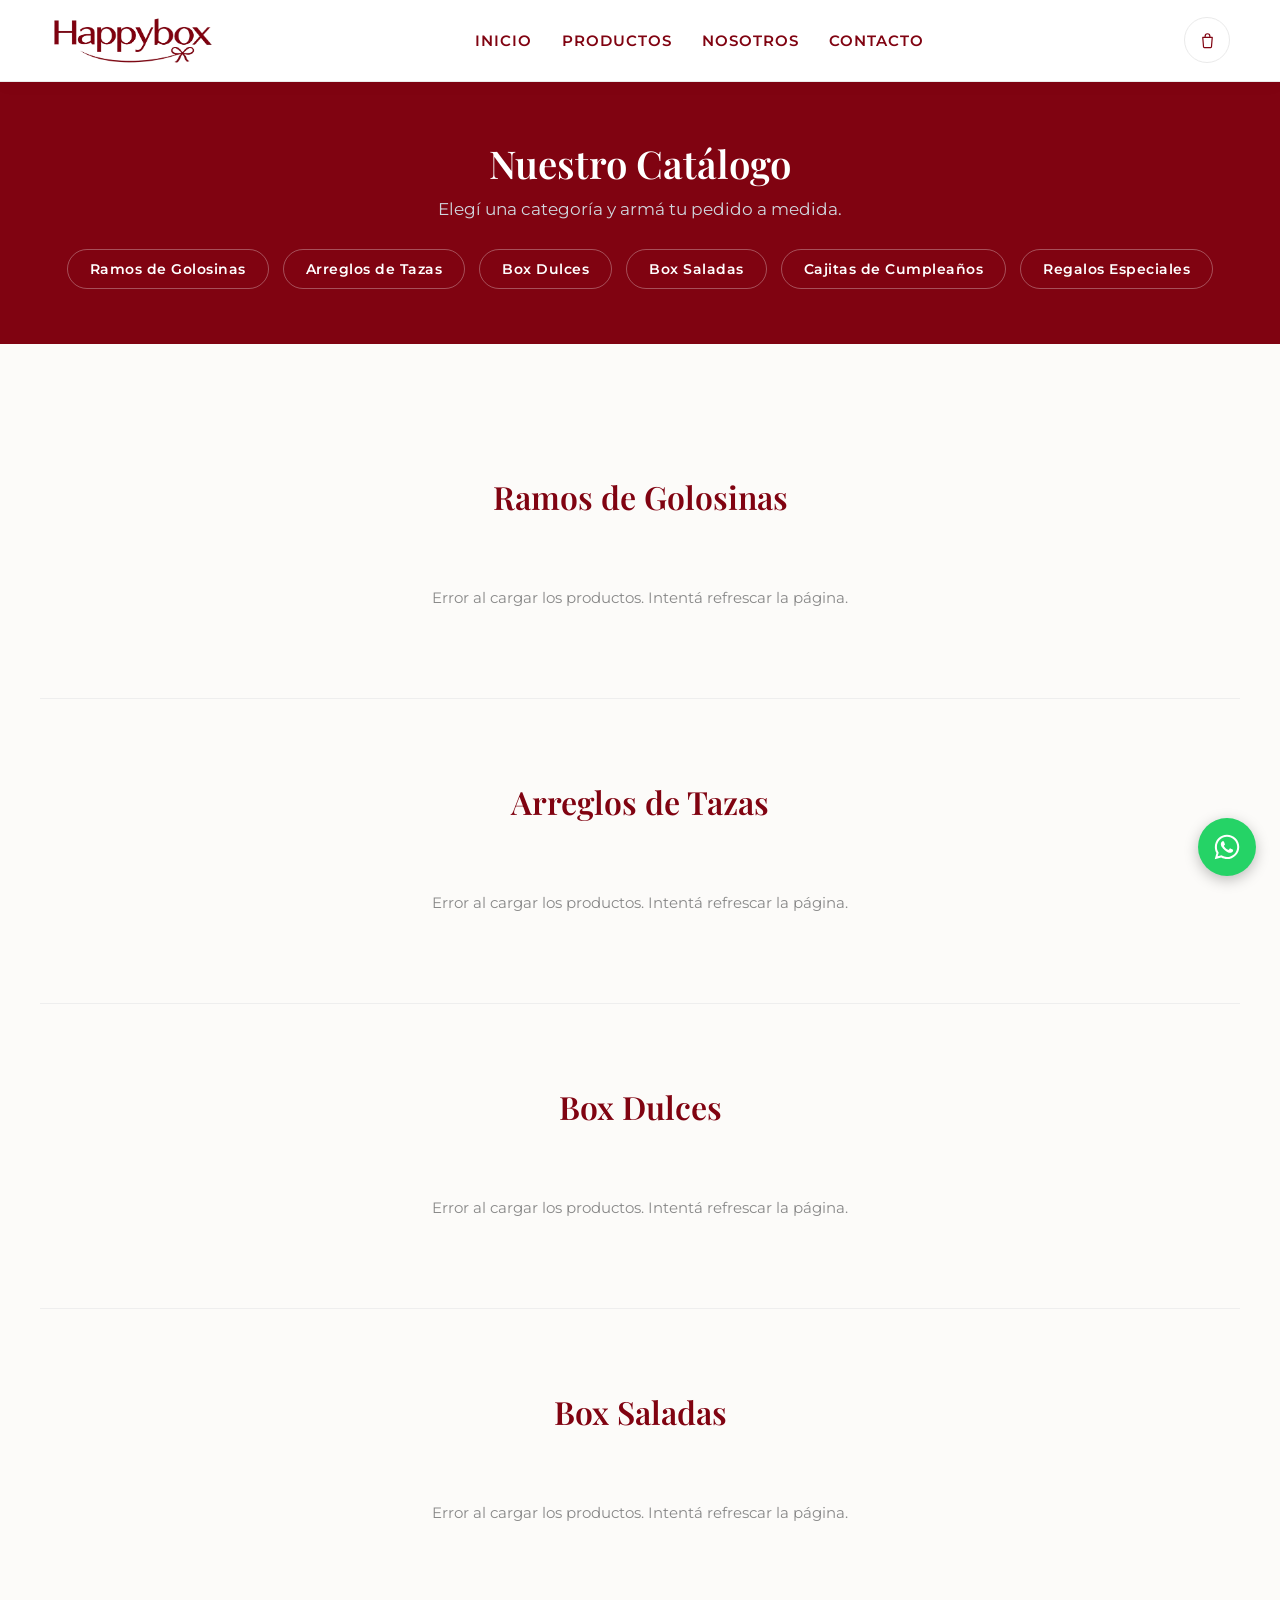
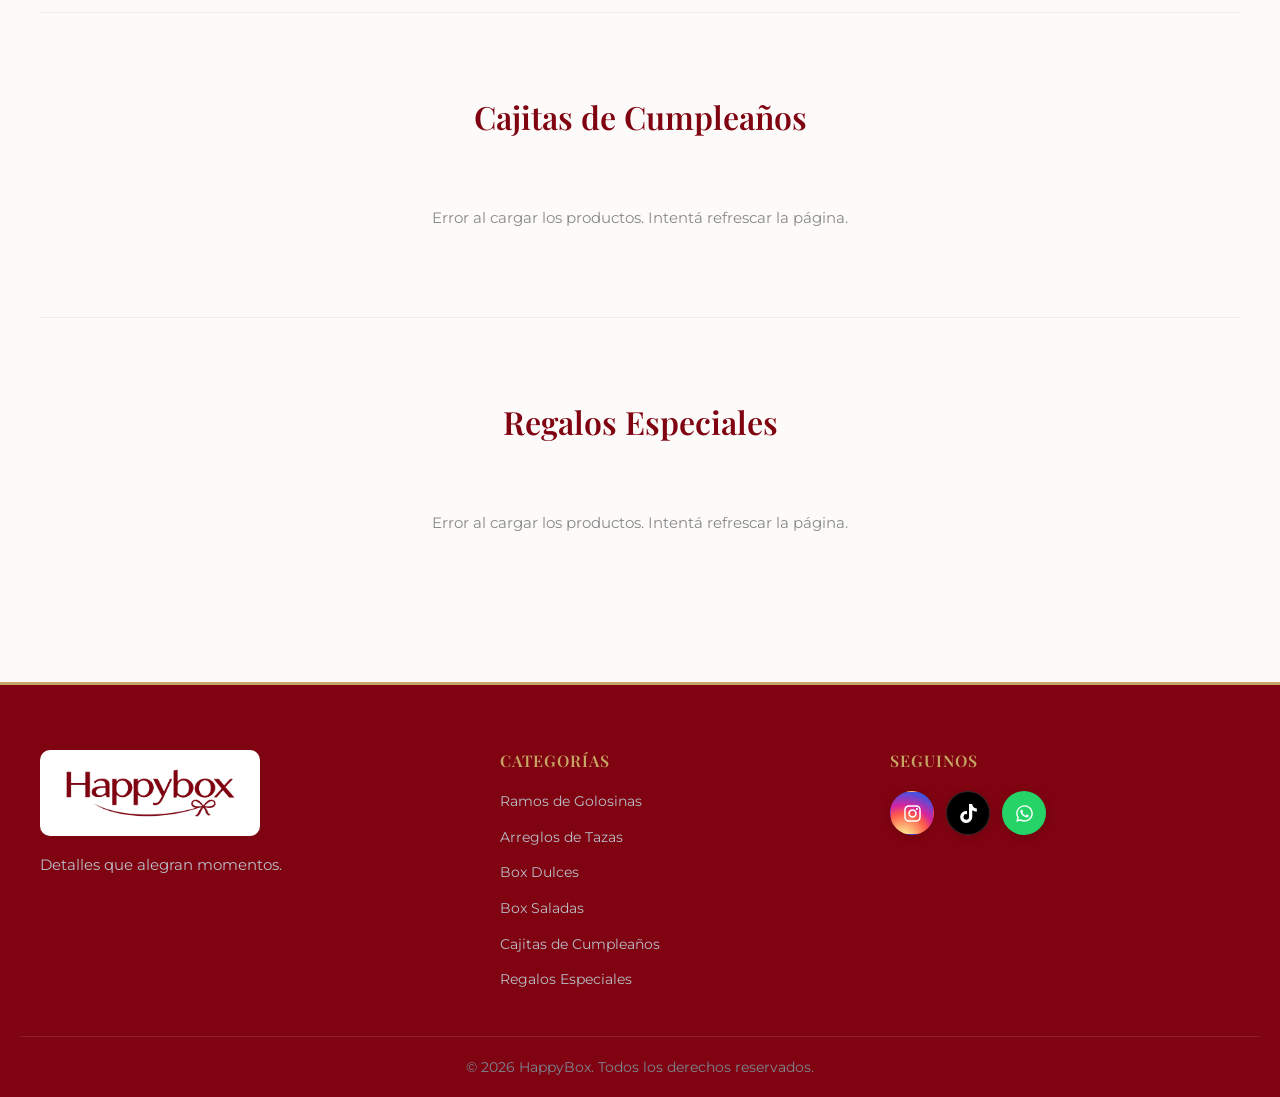
==== commit 42be6e74: "Saca los banners y el slide de Dia del Maestro Termino la promo: se elimina el slide del carrusel de" ====
--- a/productos.html
+++ b/productos.html
@@ -26,7 +26,7 @@
     <link href="https://fonts.googleapis.com/css2?family=Montserrat:wght@300;400;600&family=Playfair+Display:ital,wght@0,400;0,600;1,400&display=swap" rel="stylesheet">
 
     <!-- Vinculamos el archivo de estilos -->
-    <link rel="stylesheet" href="styles.css?v=30">
+    <link rel="stylesheet" href="styles.css?v=32">
 </head>
 <body>
 
@@ -63,17 +63,6 @@
             </button>
         </div>
     </header>
-
-    <!-- =========================================
-         BANNER PROMOCIONAL (DÍA DEL MAESTRO)
-         ========================================= -->
-    <section class="banner-promo banner-promo-maestro">
-        <div class="hero-contenido">
-            <h2>Regalá algo distinto este Día del Maestro</h2>
-            <p>Agenda 2027 + Box Dulce, armados juntos en una caja lista para sorprender.</p>
-            <a href="#cat-especiales" class="btn-hero">Ver Regalos Especiales</a>
-        </div>
-    </section>
 
     <!-- =========================================
          ENCABEZADO DEL CATÁLOGO
@@ -169,7 +158,7 @@
 
                 <label class="detalle-producto-extra" id="detalle-producto-extra-rosa">
                     <input type="checkbox" id="check-agregar-rosa">
-                    <img id="extra-rosa-imagen" src="" alt="">
+                    <img id="extra-rosa-imagen" src="" alt="" onclick="abrirLightboxExtra(event)">
                     <span class="detalle-producto-extra-texto">
                         Sumar <strong id="extra-rosa-nombre"></strong>
                         <span class="detalle-producto-extra-precio">+$<span id="extra-rosa-precio">0</span></span>
@@ -179,6 +168,11 @@
                 <button class="btn-agregar-modal" onclick="confirmarAgregarDesdeModal()">Agregar al carrito</button>
             </div>
         </div>
+    </div>
+
+    <!-- LIGHTBOX: ver más grande la foto del complemento (ej: rosa) -->
+    <div id="lightbox-extra" class="lightbox-overlay" onclick="cerrarLightboxExtra()">
+        <img id="lightbox-extra-imagen" src="" alt="">
     </div>
 
     <!-- =========================================
@@ -230,6 +224,6 @@
         </svg>
     </a>
 
-    <script src="script.js?v=19"></script>
+    <script src="script.js?v=20"></script>
 </body>
 </html>
--- a/styles.css
+++ b/styles.css
@@ -627,17 +627,44 @@
 }
 
 .detalle-producto-extra img {
-    width: 42px;
-    height: 42px;
+    width: 56px;
+    height: 56px;
     object-fit: cover;
     border-radius: 4px;
     flex-shrink: 0;
     background-color: var(--fondo-claro);
+    cursor: zoom-in;
 }
 
 .detalle-producto-extra-texto {
     font-size: 0.95rem;
     color: #444;
+}
+
+/* Lightbox simple para ver más grande la foto de un complemento (ej: la
+   miniatura de la rosa dentro del check de arriba) */
+.lightbox-overlay {
+    display: none;
+    position: fixed;
+    inset: 0;
+    background-color: rgba(0, 0, 0, 0.85);
+    z-index: 2000;
+    justify-content: center;
+    align-items: center;
+    padding: 30px;
+    box-sizing: border-box;
+    cursor: zoom-out;
+}
+
+.lightbox-overlay.lightbox-visible {
+    display: flex;
+}
+
+.lightbox-overlay img {
+    max-width: 90vw;
+    max-height: 90vh;
+    border-radius: 8px;
+    box-shadow: 0 20px 50px rgba(0, 0, 0, 0.4);
 }
 
 .detalle-producto-extra-precio {
@@ -808,28 +835,6 @@
 
 .hero-slide-dulces {
     background-image: linear-gradient(rgba(128, 3, 17, 0.5), rgba(128, 3, 17, 0.5)), url('box-dulces.jpg');
-}
-
-.hero-slide-maestro {
-    background-image: linear-gradient(rgba(128, 3, 17, 0.5), rgba(128, 3, 17, 0.5)), url('dia-del-maestro.jpg');
-}
-
-/* Banner promocional estático (sin rotación) para el catálogo: misma foto y
-   texto que el slide de Día del Maestro del home, pero fijo, sin flechas ni
-   puntos. Reusa .hero-contenido y .btn-hero para el texto y el botón. */
-.banner-promo {
-    display: flex;
-    justify-content: center;
-    align-items: center;
-    text-align: center;
-    color: white;
-    padding: 70px 20px;
-    background-size: cover;
-    background-position: center;
-}
-
-.banner-promo-maestro {
-    background-image: linear-gradient(rgba(128, 3, 17, 0.5), rgba(128, 3, 17, 0.5)), url('dia-del-maestro.jpg');
 }
 
 .hero-slide-activo {
@@ -1426,10 +1431,6 @@
         padding: 50px 20px;
     }
 
-    .banner-promo {
-        padding: 45px 20px;
-    }
-
     .hero-slide:not(.hero-slide-activo) {
         display: none; /* Sin esto, los slides ocultos (position:relative) igual ocupan alto */
     }
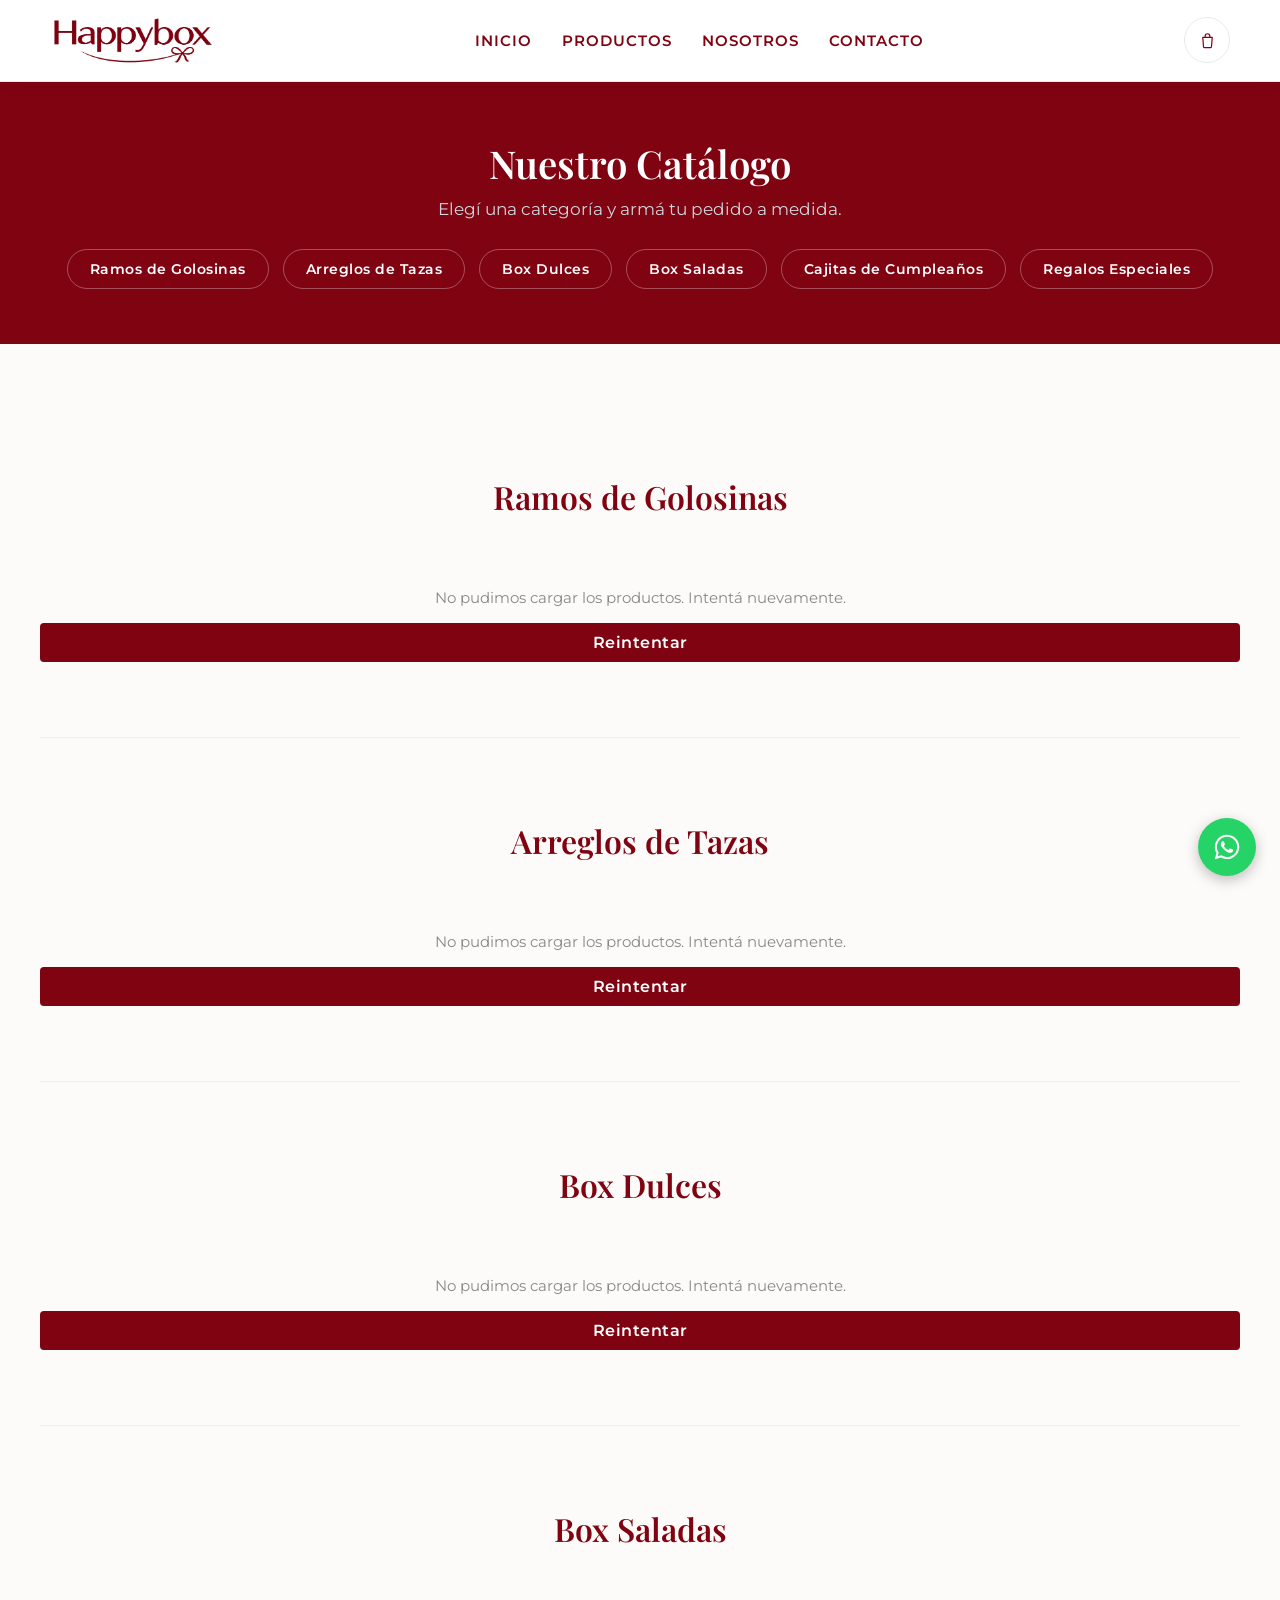
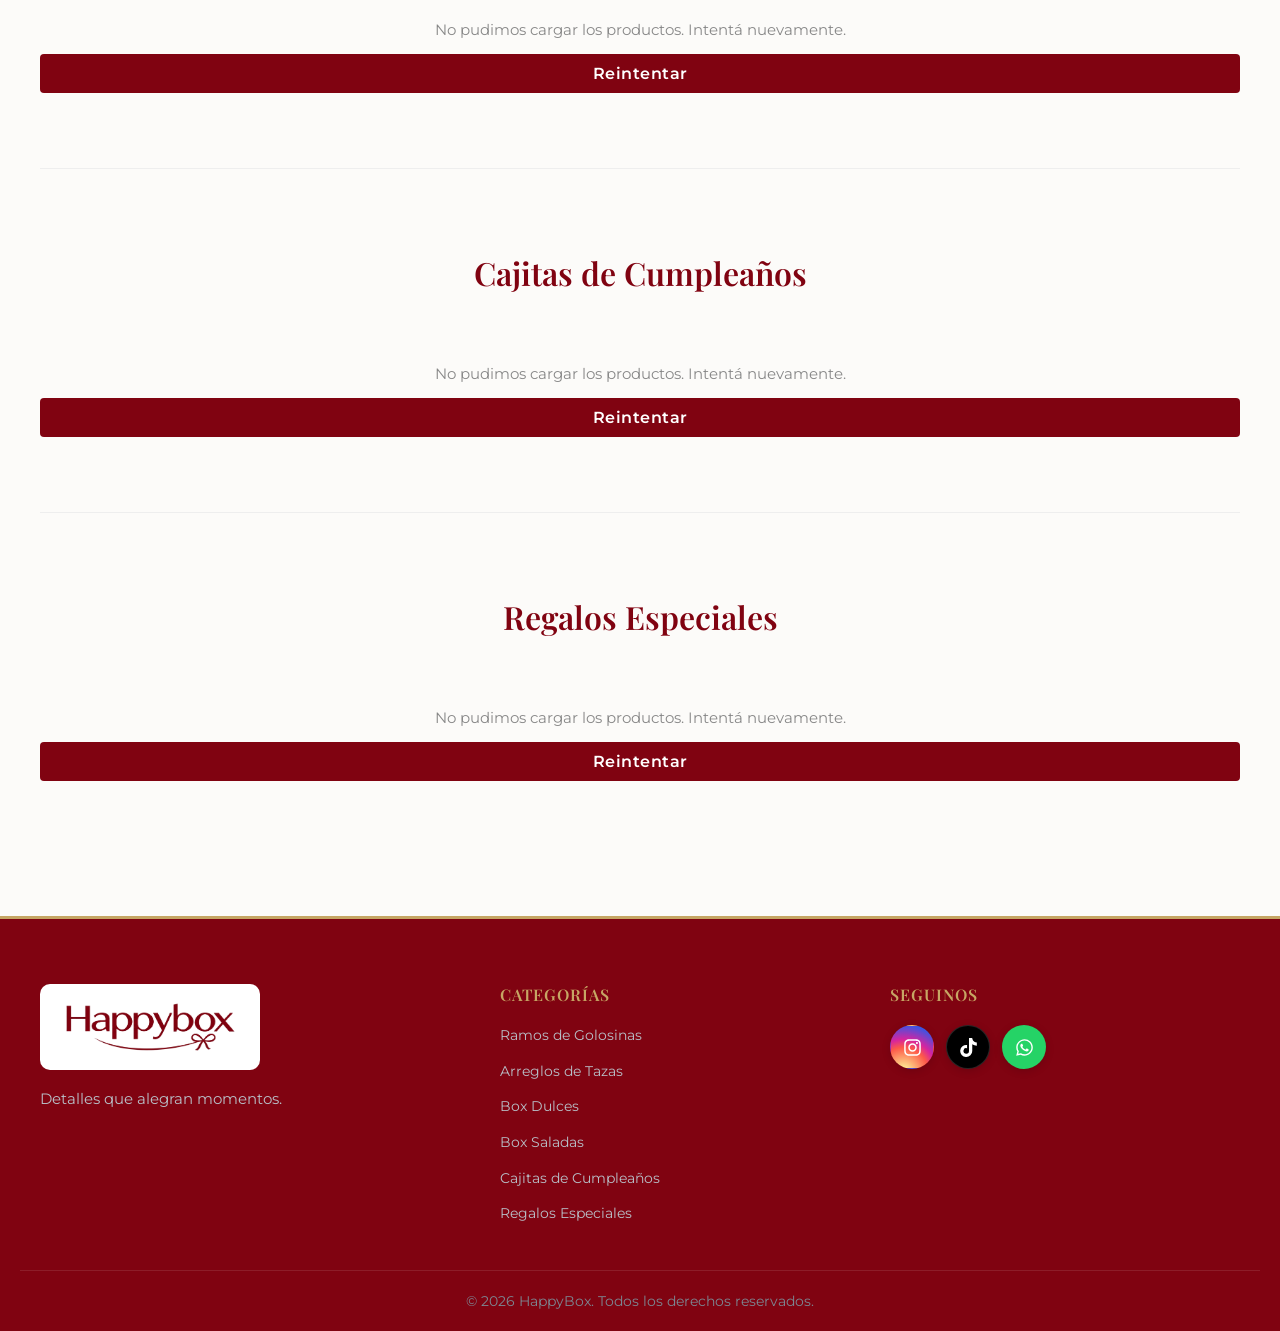
==== commit e35e11b1: "Mejora carrito, carga del catalogo y pedidos por WhatsApp" ====
--- a/productos.html
+++ b/productos.html
@@ -26,7 +26,7 @@
     <link href="https://fonts.googleapis.com/css2?family=Montserrat:wght@300;400;600&family=Playfair+Display:ital,wght@0,400;0,600;1,400&display=swap" rel="stylesheet">
 
     <!-- Vinculamos el archivo de estilos -->
-    <link rel="stylesheet" href="styles.css?v=32">
+    <link rel="stylesheet" href="styles.css?v=33">
 </head>
 <body>
 
@@ -224,6 +224,6 @@
         </svg>
     </a>
 
-    <script src="script.js?v=20"></script>
+    <script src="script.js?v=21"></script>
 </body>
 </html>
--- a/styles.css
+++ b/styles.css
@@ -8,6 +8,33 @@
     --dorado-oscuro: #ab8e53;
     --fondo-claro: #FCFBF9; /* Blanco apenas cálido */
     --texto-oscuro: #333333;
+}
+
+.btn-whatsapp:disabled {
+    opacity: 0.55;
+    cursor: not-allowed;
+}
+
+.aviso-carrito {
+    font-size: 0.85rem;
+    line-height: 1.5;
+    color: var(--bordo);
+}
+
+.aviso-carrito:empty { display: none; }
+
+.btn-reintentar {
+    background: var(--bordo);
+    color: white;
+    padding: 10px 20px;
+    border: 0;
+    border-radius: 4px;
+    cursor: pointer;
+}
+
+.tarjeta-producto:focus-visible {
+    outline: 3px solid var(--bordo);
+    outline-offset: 4px;
 }
 
 html {
@@ -1540,4 +1567,4 @@
         width: 25px;
         height: 25px;
     }
-}+}
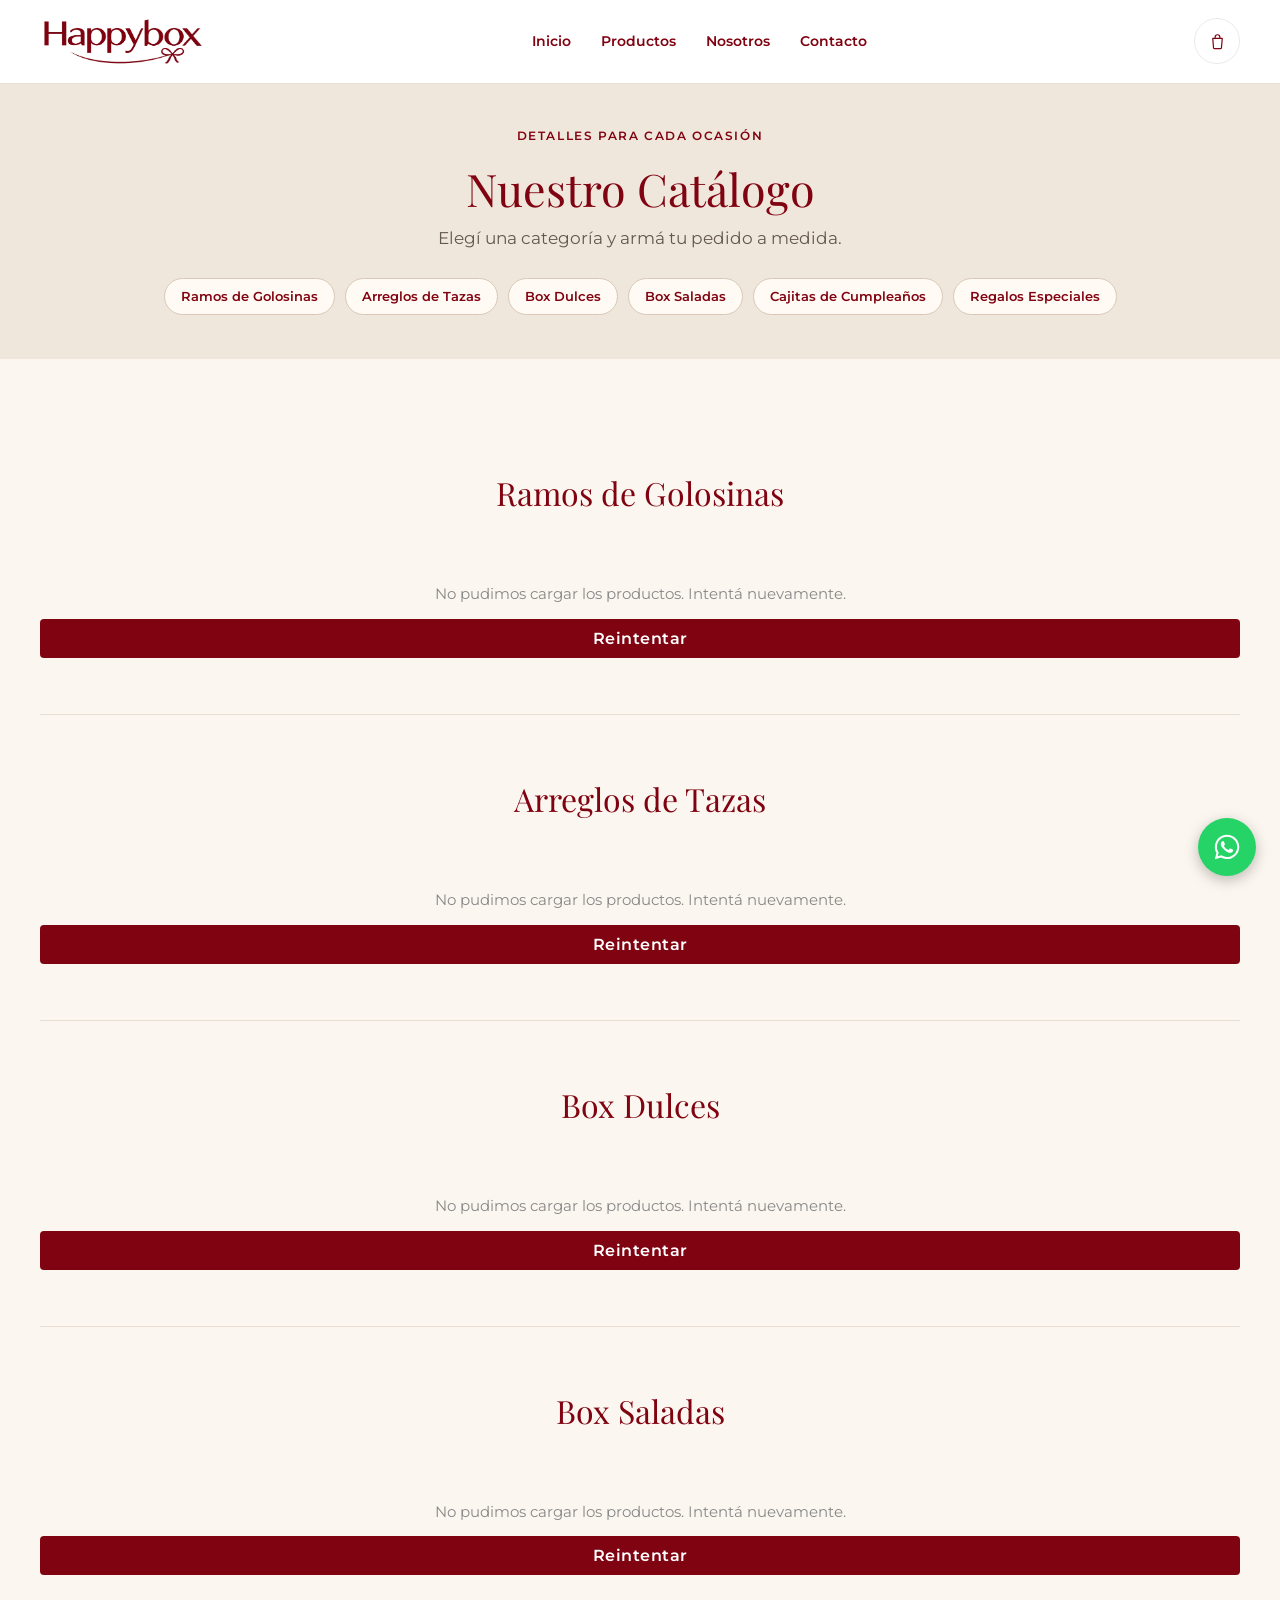
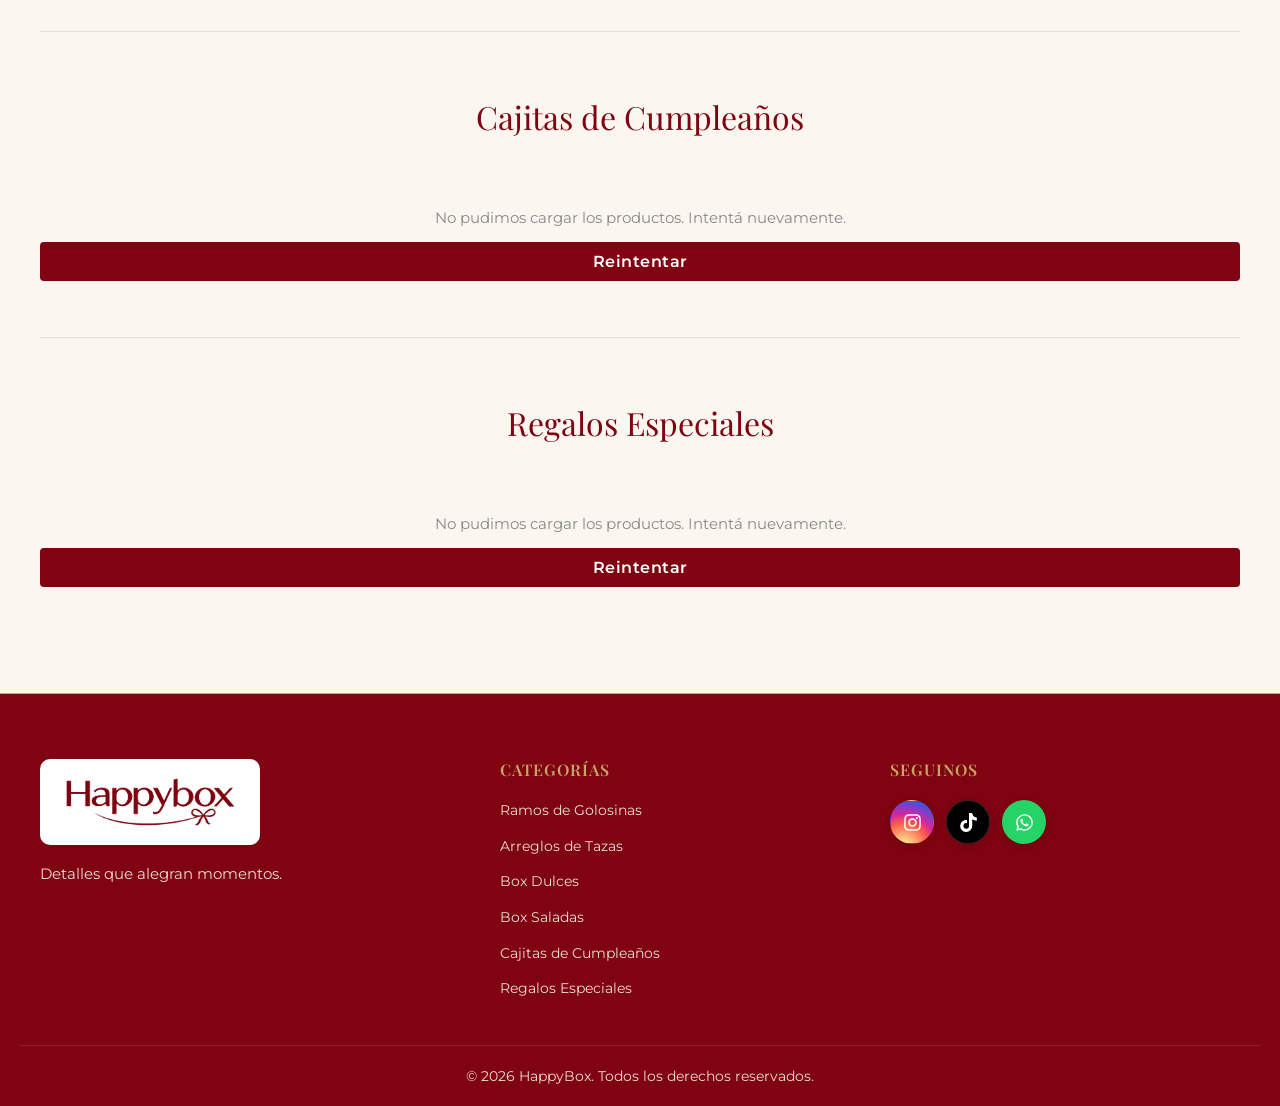
==== commit 391082ba: "Renueva portada y catalogo con estetica calida" ====
--- a/productos.html
+++ b/productos.html
@@ -26,15 +26,15 @@
     <link href="https://fonts.googleapis.com/css2?family=Montserrat:wght@300;400;600&family=Playfair+Display:ital,wght@0,400;0,600;1,400&display=swap" rel="stylesheet">
 
     <!-- Vinculamos el archivo de estilos -->
-    <link rel="stylesheet" href="styles.css?v=33">
+    <link rel="stylesheet" href="styles.css?v=34">
 </head>
 <body>
 
 <header class="cabecera-principal">
         <!-- Izquierda: Logo -->
-        <div class="logo-contenedor">
+        <a class="logo-contenedor" href="index.html" aria-label="HappyBox — Inicio">
             <img src="logo.png?v=2" alt="Happy Box" class="logo-cabecera">
-        </div>
+        </a>
 
         <!-- Centro: Botones de navegación (en celu, panel desplegable) -->
         <nav class="navegacion" id="navegacion-principal">
@@ -67,7 +67,9 @@
     <!-- =========================================
          ENCABEZADO DEL CATÁLOGO
          ========================================= -->
+    <main>
     <section class="catalogo-hero">
+        <p class="sobre-titulo">Detalles para cada ocasión</p>
         <h1>Nuestro Catálogo</h1>
         <p>Elegí una categoría y armá tu pedido a medida.</p>
         <nav class="categoria-subnav">
@@ -114,6 +116,8 @@
         </section>
     </div>
 
+    </main>
+
     <!-- ESTO ES EL CARRITO SEPARADO (Modal) -->
     <div id="panel-carrito-overlay" class="panel-oculto">
         <div class="panel-carrito-modal">
@@ -148,7 +152,7 @@
             </div>
             <div class="detalle-producto-info">
                 <h2 id="detalle-producto-nombre"></h2>
-                <p id="detalle-producto-descripcion"></p>
+                <div id="detalle-producto-descripcion"></div>
                 <div class="detalle-producto-precio">$<span id="detalle-producto-precio">0</span></div>
                 <div class="detalle-producto-cantidad">
                     <button class="btn-cantidad" onclick="cambiarCantidadModal(-1)" aria-label="Restar uno">−</button>
@@ -224,6 +228,6 @@
         </svg>
     </a>
 
-    <script src="script.js?v=21"></script>
+    <script src="script.js?v=22"></script>
 </body>
 </html>
--- a/styles.css
+++ b/styles.css
@@ -6,7 +6,7 @@
     --bordo-oscuro: #5C020C;
     --dorado: #C6A664; /* Acento cálido, complementa al bordo */
     --dorado-oscuro: #ab8e53;
-    --fondo-claro: #FCFBF9; /* Blanco apenas cálido */
+    --fondo-claro: #FBF6EF; /* Crema cálido */
     --texto-oscuro: #333333;
 }
 
@@ -252,7 +252,7 @@
     left: 0;
     width: 100%;
     height: 100%;
-    background-color: rgba(128, 3, 17, 0.8);
+    background-color: rgba(51, 26, 24, 0.55);
     display: flex;
     justify-content: center;
     align-items: center;
@@ -1446,41 +1446,6 @@
 
 /* RESPONSIVE HERO Y FOOTER */
 @media (max-width: 768px) {
-    /* En celu el hero pasa a ser un banner chico, no ocupa media pantalla,
-       para que se llegue rápido a las categorías de más abajo */
-    .hero-carrusel {
-        height: auto;
-        min-height: 0;
-    }
-
-    .hero-slide {
-        position: relative;
-        padding: 50px 20px;
-    }
-
-    .hero-slide:not(.hero-slide-activo) {
-        display: none; /* Sin esto, los slides ocultos (position:relative) igual ocupan alto */
-    }
-
-    .hero-contenido h2 {
-        font-size: 1.7rem;
-        margin-bottom: 10px;
-    }
-
-    .hero-contenido p {
-        font-size: 0.9rem;
-        margin-bottom: 20px;
-    }
-
-    .btn-hero {
-        padding: 11px 26px;
-        font-size: 0.95rem;
-    }
-
-    .hero-puntos {
-        bottom: 14px;
-    }
-
     .contenedor-nosotros h2 {
         font-size: 2rem;
     }
@@ -1555,6 +1520,112 @@
     fill: white;
 }
 
+/* Identidad cálida: fotos protagonistas, fondos crema y acentos bordó. */
+.cabecera-principal { border-bottom-color: #e8ded2; box-shadow: none; padding: 16px max(24px, calc((100vw - 1200px) / 2)); }
+.navegacion a { text-transform: none; letter-spacing: 0; font-size: 0.9rem; }
+.navegacion a:hover { color: var(--bordo-oscuro); text-decoration: underline; text-underline-offset: 6px; }
+.logo-contenedor { text-decoration: none; }
+.badge-carrito { background: var(--bordo); }
+.sobre-titulo { color: var(--bordo); font-size: 0.75rem; font-weight: 600; letter-spacing: 1.6px; text-transform: uppercase; }
+.portada { max-width: 1200px; margin: 0 auto; padding: 48px 24px; display: grid; grid-template-columns: 1fr 1fr; align-items: center; gap: 70px; }
+.portada-texto { padding: 20px 0; }
+.portada h1 { font-size: clamp(2.8rem, 5vw, 4.6rem); line-height: 1.1; font-weight: 400; letter-spacing: -1.8px; margin: 22px 0; }
+.portada-descripcion { max-width: 420px; color: #64574f; font-size: 1rem; line-height: 1.85; }
+.btn-portada { display: inline-flex; gap: 32px; align-items: center; margin-top: 16px; background: var(--bordo); color: white; text-decoration: none; border-radius: 6px; padding: 16px 24px; font-size: 0.9rem; font-weight: 600; transition: background 0.2s, transform 0.2s; }
+.btn-portada:hover { background: var(--bordo-oscuro); transform: translateY(-2px); }
+.btn-portada span { font-size: 1.3rem; }
+.portada-nota { font-size: 0.75rem; color: #75665b; margin-top: 20px; line-height: 1.6; }
+.portada-foto { position: relative; min-width: 0; }
+.portada-foto img { width: 100%; height: 490px; display: block; object-fit: cover; border-radius: 100px 12px 12px 12px; }
+.portada-foto-nota { position: absolute; bottom: 20px; left: -20px; background: #fffaf2; color: var(--bordo); border: 1px solid #e9ddc9; padding: 16px 22px; font-family: 'Playfair Display', serif; font-size: 1.2rem; box-shadow: 0 8px 24px #502c1510; }
+.confianza-franja { padding: 28px 24px; border-top: 1px solid #e8ded2; border-bottom: 1px solid #e8ded2; gap: 24px; }
+.confianza-item h3 { font-family: 'Montserrat', sans-serif; font-size: 0.85rem; }
+.confianza-item p { color: #6b6058; font-size: 0.78rem; line-height: 1.65; }
+.confianza-icono { font-size: 1.4rem; }
+.categorias-home { padding: 60px 24px; }
+.categorias-titulo, .destacados-titulo { font-size: 2.2rem; font-weight: 400; margin: 0 0 30px; }
+.categorias-grid { grid-template-columns: repeat(5, minmax(0, 1fr)); gap: 18px; }
+.categoria-tile { background: transparent; box-shadow: none; border-radius: 0; }
+.categoria-tile img { height: 210px; border-radius: 10px; }
+.categoria-tile-banner { background: transparent; padding: 16px 4px; }
+.categoria-tile-banner h3 { color: var(--bordo); text-transform: none; letter-spacing: 0; font-size: 0.88rem; line-height: 1.5; }
+.categoria-tile:hover { transform: translateY(-3px); box-shadow: none; }
+.destacados-seccion { padding: 30px 24px 60px; }
+.destacados-grid { gap: 22px; }
+.tarjeta-producto, .destacado-tarjeta { background: #fffcf8; border: 1px solid #e9dfd3; border-radius: 12px; box-shadow: none; }
+.tarjeta-producto:hover, .destacado-tarjeta:hover { transform: translateY(-3px); box-shadow: 0 10px 25px #5b342610; }
+.tarjeta-producto img, .destacado-tarjeta img { display: block; background: #eee7de; }
+.producto-banner { background: #fffcf8; color: var(--bordo); padding: 18px 18px 44px; }
+.producto-banner h3 { color: var(--bordo); text-transform: none; letter-spacing: 0; line-height: 1.5; font-size: 0.92rem; font-weight: 600; }
+.producto-precio { color: #40322b; font-family: 'Montserrat', sans-serif; font-size: 1rem; font-weight: 600; display: inline-block; margin-top: 6px; }
+.tarjeta-producto::after, .destacado-tarjeta::after { content: 'Ver detalle ↗'; top: auto; left: 18px; right: auto; bottom: 14px; height: auto; width: auto; background: transparent; color: var(--bordo); opacity: 1; padding: 0; border-radius: 0; font-size: 0.72rem; }
+.nosotros { background: #f0e7dc; padding: 64px 24px; }
+.contenedor-nosotros h2 { font-weight: 400; }
+.contenedor-nosotros p { font-size: 1rem; color: #64574f; }
+.catalogo-hero { background: #f0e7dc; padding: 44px 24px; color: var(--bordo); }
+.catalogo-hero h1 { color: var(--bordo); font-weight: 400; font-size: 2.8rem; }
+.catalogo-hero p { color: #64574f; }
+.catalogo-hero .sobre-titulo { color: var(--bordo); font-size: 0.75rem; margin-bottom: 16px; }
+.categoria-subnav { gap: 10px; }
+.categoria-subnav a { color: var(--bordo); border-color: #d9c8b7; background: #fffaf3; padding: 10px 16px; letter-spacing: 0; font-size: 0.8rem; }
+.categoria-subnav a:hover { background: var(--bordo); border-color: var(--bordo); color: white; }
+.categoria-seccion { padding: 36px 0; border-color: #e8ded2; }
+.categoria-seccion h2 { font-weight: 400; }
+button:hover { background-color: var(--bordo-oscuro); }
+.panel-producto-modal { max-width: 880px; background: #fffcf8; border-radius: 16px; }
+.detalle-producto-imagen-wrap { width: 50%; background: #f0e7dc; }
+#detalle-producto-imagen { object-fit: contain; max-height: 75vh; }
+.detalle-producto-info { padding: 40px 32px; }
+.detalle-producto-precio { color: var(--bordo); font-family: 'Montserrat', sans-serif; font-size: 1.6rem; font-weight: 600; }
+.detalle-contenido-titulo { font-size: 0.75rem; font-weight: 600; color: var(--bordo); margin-top: 0; }
+.detalle-contenido-lista { padding-left: 18px; margin-top: 8px; font-size: 0.85rem; line-height: 1.9; }
+.btn-agregar-modal { border-radius: 6px; min-height: 48px; }
+.detalle-producto-extra-precio { color: #64574f; }
+.panel-carrito-modal { background: #fffcf8; border-radius: 16px; }
+.confirmacion-pedido { position: fixed; bottom: 28px; left: 50%; transform: translate(-50%, 16px); z-index: 2100; background: var(--bordo); color: white; padding: 16px 24px; border-radius: 8px; box-shadow: 0 6px 24px #502c1530; opacity: 0; visibility: hidden; transition: 0.2s; font-size: 0.85rem; white-space: nowrap; }
+.confirmacion-visible { opacity: 1; visibility: visible; transform: translate(-50%, 0); }
+footer { margin-top: 0; border-top-width: 1px; }
+.footer-marca p, .footer-lista li, .footer-lista-links a, .footer-bottom { color: #edddd5; }
+:is(a, button, input):focus-visible { outline: 3px solid #ab8e53; outline-offset: 4px; }
+
+@media (max-width: 900px) {
+    .portada { gap: 32px; }
+    .portada-foto img { height: 410px; }
+    .categorias-grid { grid-template-columns: repeat(3, minmax(0, 1fr)); }
+}
+@media (max-width: 768px) {
+    .cabecera-principal { padding: 12px 20px; }
+    .portada { padding: 28px 20px 32px; grid-template-columns: 1fr; gap: 24px; }
+    .portada-texto { padding: 0; }
+    .portada h1 { font-size: 2.8rem; margin: 14px 0; letter-spacing: -1px; }
+    .portada-descripcion { font-size: 0.9rem; line-height: 1.7; }
+    .portada-nota { margin-bottom: 0; }
+    .portada-foto img { height: 280px; border-radius: 48px 8px 8px 8px; }
+    .portada-foto-nota { left: 12px; bottom: 12px; padding: 10px 16px; font-size: 1rem; }
+    .confianza-franja { padding: 22px 20px; gap: 18px; }
+    .confianza-item { max-width: none; }
+    .categorias-home, .destacados-seccion { padding: 36px 20px; }
+    .categorias-titulo, .destacados-titulo { font-size: 1.7rem; margin-bottom: 24px; }
+    .categorias-grid { grid-template-columns: repeat(2, minmax(0, 1fr)); gap: 16px; }
+    .categoria-tile img { height: 180px; }
+    .categoria-tile-banner h3 { font-size: 0.8rem; }
+    .destacado-tarjeta { min-width: 0; max-width: none; width: 100%; flex: 1 1 100%; }
+    .destacado-tarjeta img { height: 260px; }
+    .catalogo-hero { padding: 32px 20px; }
+    .catalogo-hero h1 { font-size: 2.1rem; }
+    .contenedor { margin: 16px auto; padding: 0 20px; }
+    .panel-producto-modal { flex-direction: column; }
+    .detalle-producto-imagen-wrap { width: 100%; }
+    #detalle-producto-imagen { height: 270px; }
+    .detalle-producto-info { padding: 24px; }
+    .nosotros { padding: 40px 20px; }
+    .confirmacion-pedido { bottom: 80px; }
+}
+@media (prefers-reduced-motion: reduce) {
+    html { scroll-behavior: auto; }
+    *, *::before, *::after { transition: none !important; }
+}
+
 @media (max-width: 768px) {
     .boton-whatsapp-flotante {
         bottom: 16px;
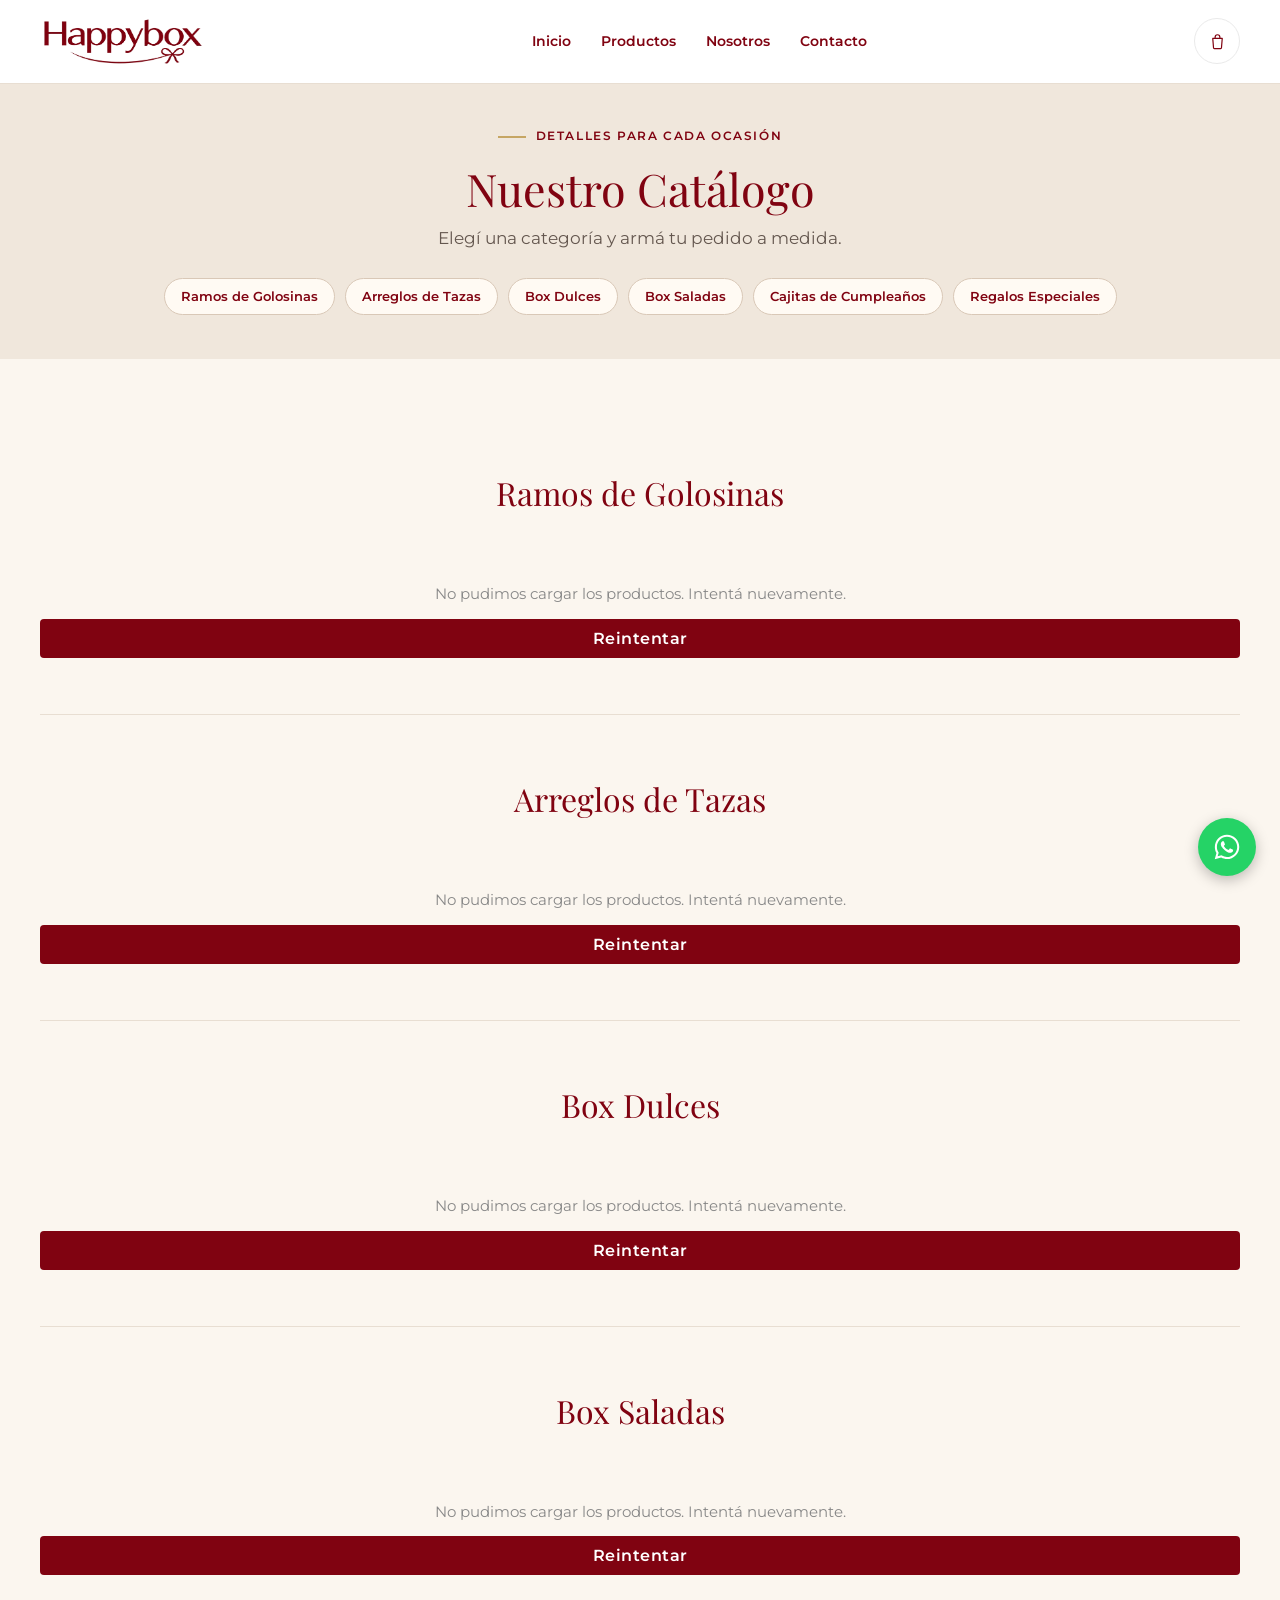
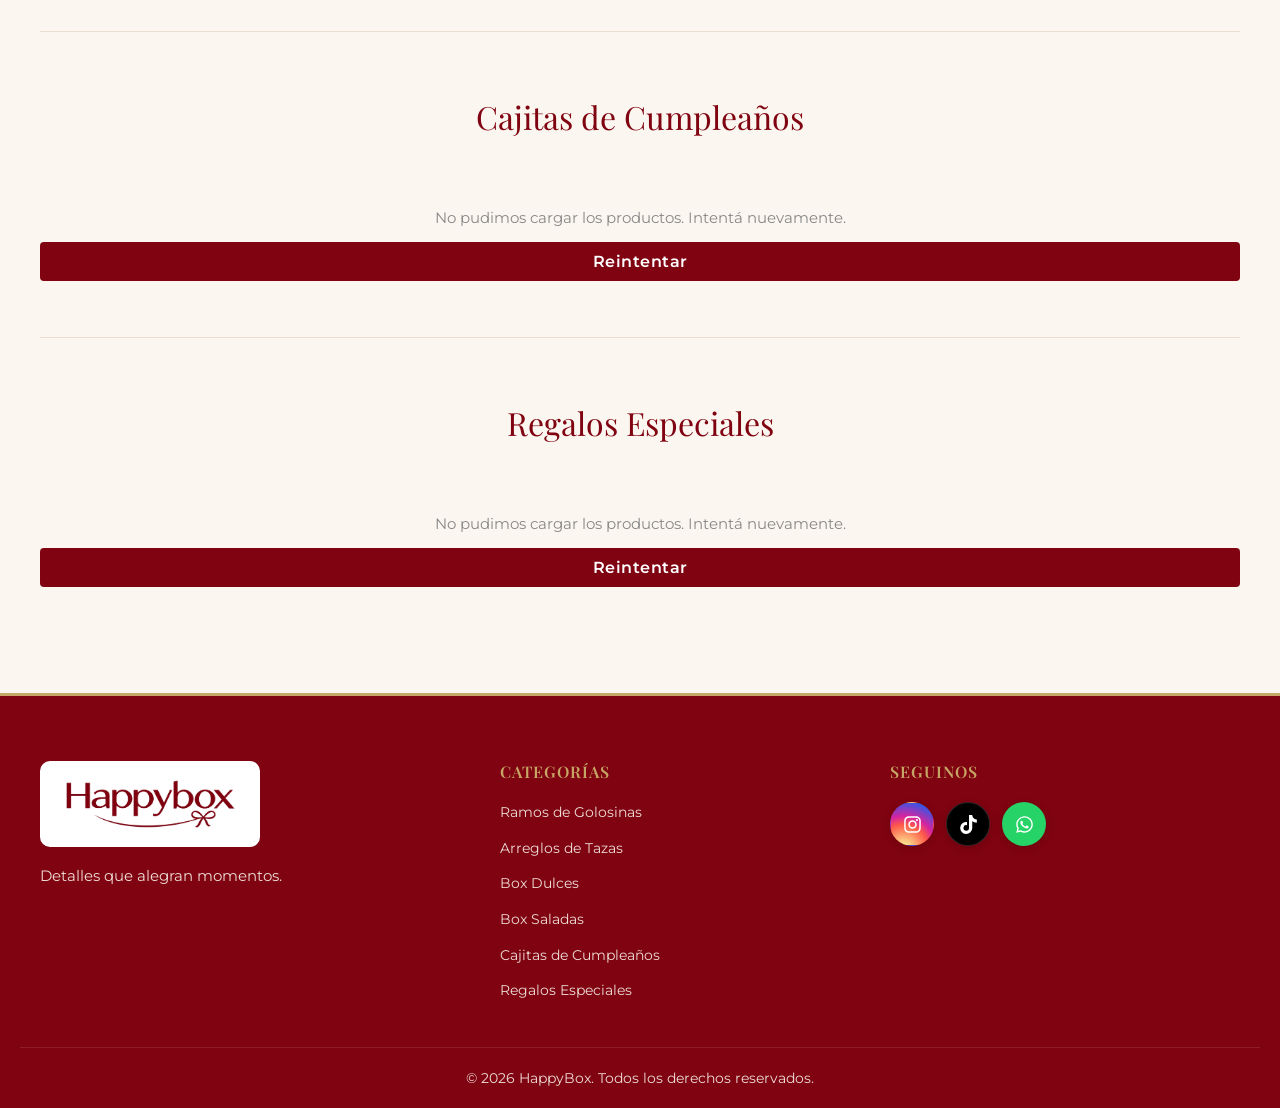
==== commit 3208daf3: "Recupera acentos dorados de HappyBox" ====
--- a/productos.html
+++ b/productos.html
@@ -26,7 +26,7 @@
     <link href="https://fonts.googleapis.com/css2?family=Montserrat:wght@300;400;600&family=Playfair+Display:ital,wght@0,400;0,600;1,400&display=swap" rel="stylesheet">
 
     <!-- Vinculamos el archivo de estilos -->
-    <link rel="stylesheet" href="styles.css?v=34">
+    <link rel="stylesheet" href="styles.css?v=35">
 </head>
 <body>
 
--- a/styles.css
+++ b/styles.css
@@ -5,7 +5,7 @@
     --bordo: #800311; /* Color principal de marca, tomado del logo */
     --bordo-oscuro: #5C020C;
     --dorado: #C6A664; /* Acento cálido, complementa al bordo */
-    --dorado-oscuro: #ab8e53;
+    --dorado-oscuro: #806323;
     --fondo-claro: #FBF6EF; /* Crema cálido */
     --texto-oscuro: #333333;
 }
@@ -1525,19 +1525,19 @@
 .navegacion a { text-transform: none; letter-spacing: 0; font-size: 0.9rem; }
 .navegacion a:hover { color: var(--bordo-oscuro); text-decoration: underline; text-underline-offset: 6px; }
 .logo-contenedor { text-decoration: none; }
-.badge-carrito { background: var(--bordo); }
+.badge-carrito { background: var(--dorado); color: var(--bordo-oscuro); }
 .sobre-titulo { color: var(--bordo); font-size: 0.75rem; font-weight: 600; letter-spacing: 1.6px; text-transform: uppercase; }
 .portada { max-width: 1200px; margin: 0 auto; padding: 48px 24px; display: grid; grid-template-columns: 1fr 1fr; align-items: center; gap: 70px; }
 .portada-texto { padding: 20px 0; }
 .portada h1 { font-size: clamp(2.8rem, 5vw, 4.6rem); line-height: 1.1; font-weight: 400; letter-spacing: -1.8px; margin: 22px 0; }
 .portada-descripcion { max-width: 420px; color: #64574f; font-size: 1rem; line-height: 1.85; }
-.btn-portada { display: inline-flex; gap: 32px; align-items: center; margin-top: 16px; background: var(--bordo); color: white; text-decoration: none; border-radius: 6px; padding: 16px 24px; font-size: 0.9rem; font-weight: 600; transition: background 0.2s, transform 0.2s; }
+.btn-portada { display: inline-flex; gap: 32px; align-items: center; margin-top: 16px; background: var(--bordo); color: white; border: 1px solid var(--dorado); text-decoration: none; border-radius: 6px; padding: 16px 24px; font-size: 0.9rem; font-weight: 600; transition: background 0.2s, transform 0.2s; }
 .btn-portada:hover { background: var(--bordo-oscuro); transform: translateY(-2px); }
-.btn-portada span { font-size: 1.3rem; }
+.btn-portada span { font-size: 1.3rem; color: var(--dorado); }
 .portada-nota { font-size: 0.75rem; color: #75665b; margin-top: 20px; line-height: 1.6; }
 .portada-foto { position: relative; min-width: 0; }
 .portada-foto img { width: 100%; height: 490px; display: block; object-fit: cover; border-radius: 100px 12px 12px 12px; }
-.portada-foto-nota { position: absolute; bottom: 20px; left: -20px; background: #fffaf2; color: var(--bordo); border: 1px solid #e9ddc9; padding: 16px 22px; font-family: 'Playfair Display', serif; font-size: 1.2rem; box-shadow: 0 8px 24px #502c1510; }
+.portada-foto-nota { position: absolute; bottom: 20px; left: -20px; background: #fffaf2; color: var(--bordo); border: 1px solid var(--dorado); border-bottom-width: 3px; padding: 16px 22px; font-family: 'Playfair Display', serif; font-size: 1.2rem; box-shadow: 0 8px 24px #502c1510; }
 .confianza-franja { padding: 28px 24px; border-top: 1px solid #e8ded2; border-bottom: 1px solid #e8ded2; gap: 24px; }
 .confianza-item h3 { font-family: 'Montserrat', sans-serif; font-size: 0.85rem; }
 .confianza-item p { color: #6b6058; font-size: 0.78rem; line-height: 1.65; }
@@ -1557,7 +1557,7 @@
 .tarjeta-producto img, .destacado-tarjeta img { display: block; background: #eee7de; }
 .producto-banner { background: #fffcf8; color: var(--bordo); padding: 18px 18px 44px; }
 .producto-banner h3 { color: var(--bordo); text-transform: none; letter-spacing: 0; line-height: 1.5; font-size: 0.92rem; font-weight: 600; }
-.producto-precio { color: #40322b; font-family: 'Montserrat', sans-serif; font-size: 1rem; font-weight: 600; display: inline-block; margin-top: 6px; }
+.producto-precio { color: var(--dorado-oscuro); font-family: 'Montserrat', sans-serif; font-size: 1rem; font-weight: 600; display: inline-block; margin-top: 6px; }
 .tarjeta-producto::after, .destacado-tarjeta::after { content: 'Ver detalle ↗'; top: auto; left: 18px; right: auto; bottom: 14px; height: auto; width: auto; background: transparent; color: var(--bordo); opacity: 1; padding: 0; border-radius: 0; font-size: 0.72rem; }
 .nosotros { background: #f0e7dc; padding: 64px 24px; }
 .contenedor-nosotros h2 { font-weight: 400; }
@@ -1576,7 +1576,7 @@
 .detalle-producto-imagen-wrap { width: 50%; background: #f0e7dc; }
 #detalle-producto-imagen { object-fit: contain; max-height: 75vh; }
 .detalle-producto-info { padding: 40px 32px; }
-.detalle-producto-precio { color: var(--bordo); font-family: 'Montserrat', sans-serif; font-size: 1.6rem; font-weight: 600; }
+.detalle-producto-precio { color: var(--dorado-oscuro); font-family: 'Montserrat', sans-serif; font-size: 1.6rem; font-weight: 600; }
 .detalle-contenido-titulo { font-size: 0.75rem; font-weight: 600; color: var(--bordo); margin-top: 0; }
 .detalle-contenido-lista { padding-left: 18px; margin-top: 8px; font-size: 0.85rem; line-height: 1.9; }
 .btn-agregar-modal { border-radius: 6px; min-height: 48px; }
@@ -1584,7 +1584,7 @@
 .panel-carrito-modal { background: #fffcf8; border-radius: 16px; }
 .confirmacion-pedido { position: fixed; bottom: 28px; left: 50%; transform: translate(-50%, 16px); z-index: 2100; background: var(--bordo); color: white; padding: 16px 24px; border-radius: 8px; box-shadow: 0 6px 24px #502c1530; opacity: 0; visibility: hidden; transition: 0.2s; font-size: 0.85rem; white-space: nowrap; }
 .confirmacion-visible { opacity: 1; visibility: visible; transform: translate(-50%, 0); }
-footer { margin-top: 0; border-top-width: 1px; }
+footer { margin-top: 0; border-top: 3px solid var(--dorado); }
 .footer-marca p, .footer-lista li, .footer-lista-links a, .footer-bottom { color: #edddd5; }
 :is(a, button, input):focus-visible { outline: 3px solid #ab8e53; outline-offset: 4px; }
 
@@ -1639,3 +1639,9 @@
         height: 25px;
     }
 }
+
+/* Acentos dorados de HappyBox sobre la base crema y bordó. */
+.sobre-titulo::before { content: ""; display: inline-block; width: 28px; height: 2px; background: var(--dorado); margin-right: 10px; vertical-align: middle; }
+.producto-banner { border-top: 2px solid var(--dorado); }
+.categoria-tile-banner h3::after { content: ""; display: block; width: 28px; height: 2px; margin: 10px auto 0; background: var(--dorado); }
+.btn-agregar-modal { border: 1px solid var(--dorado); }
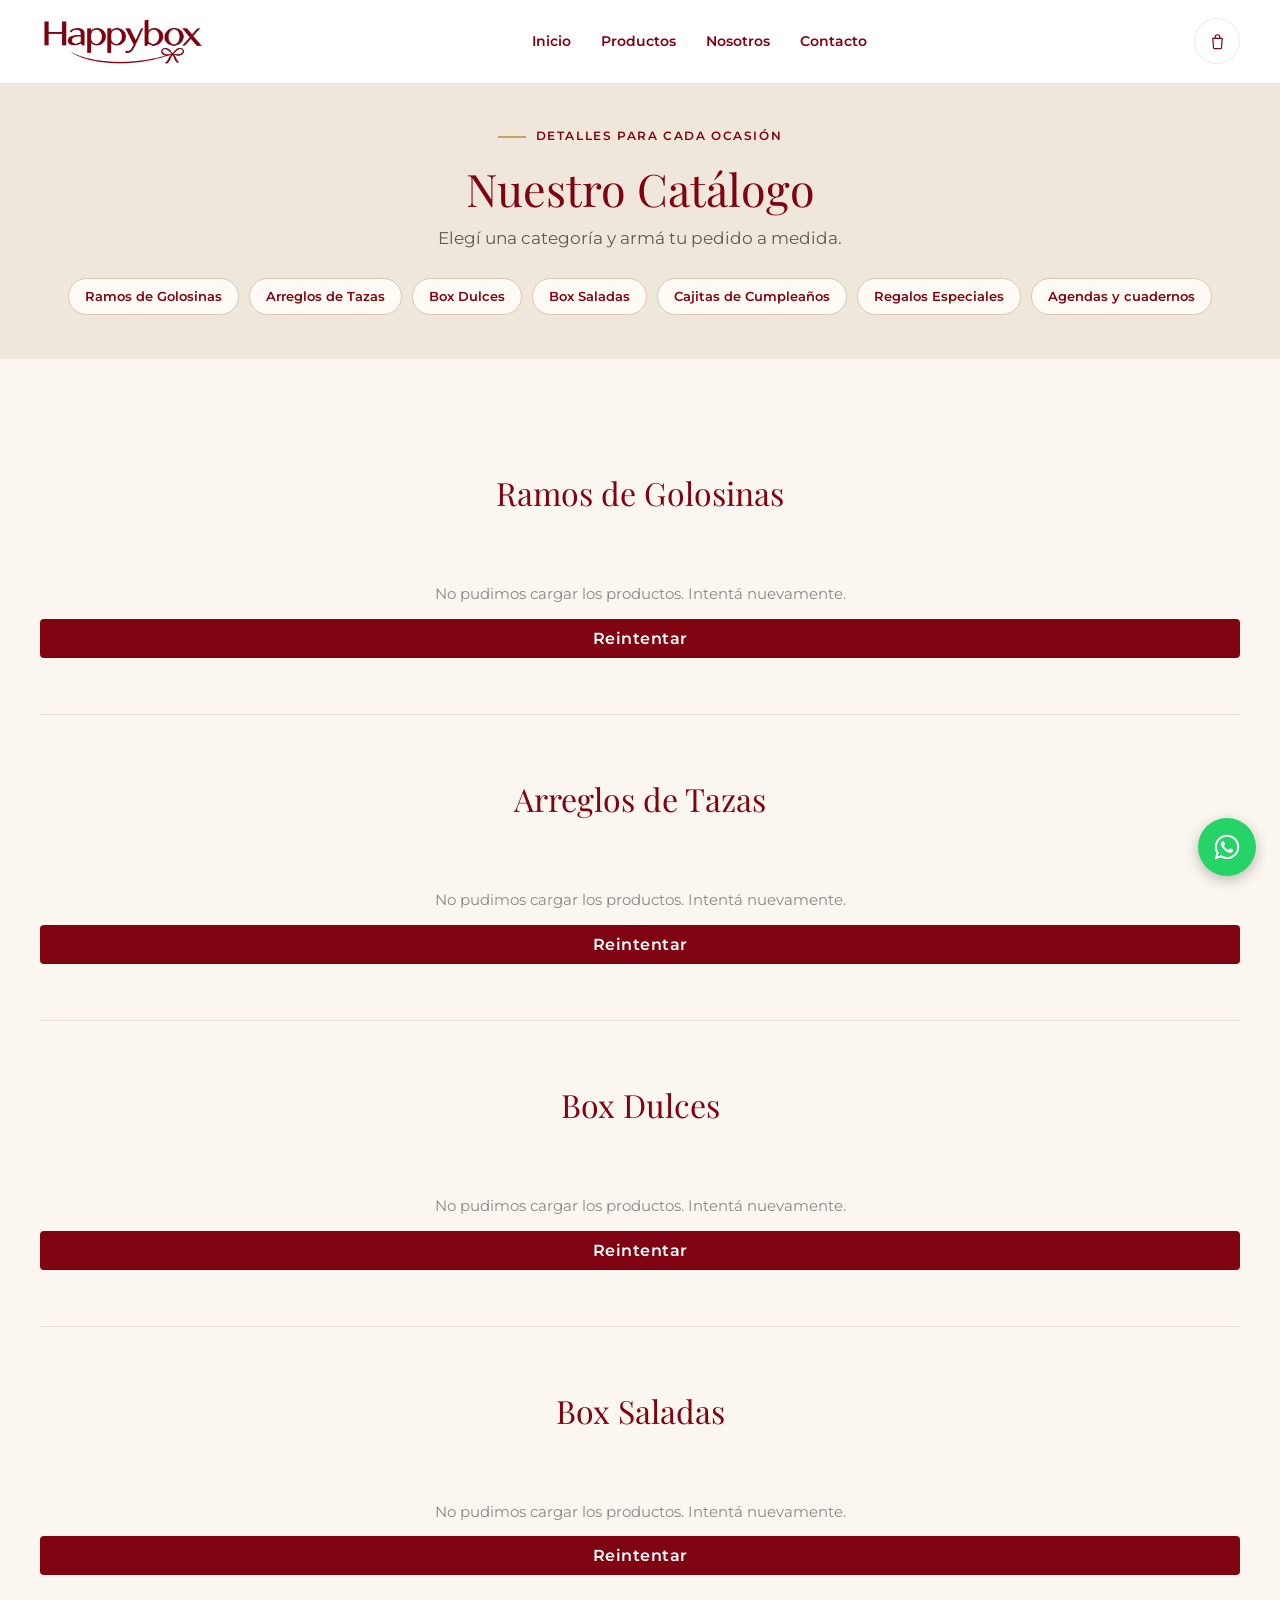
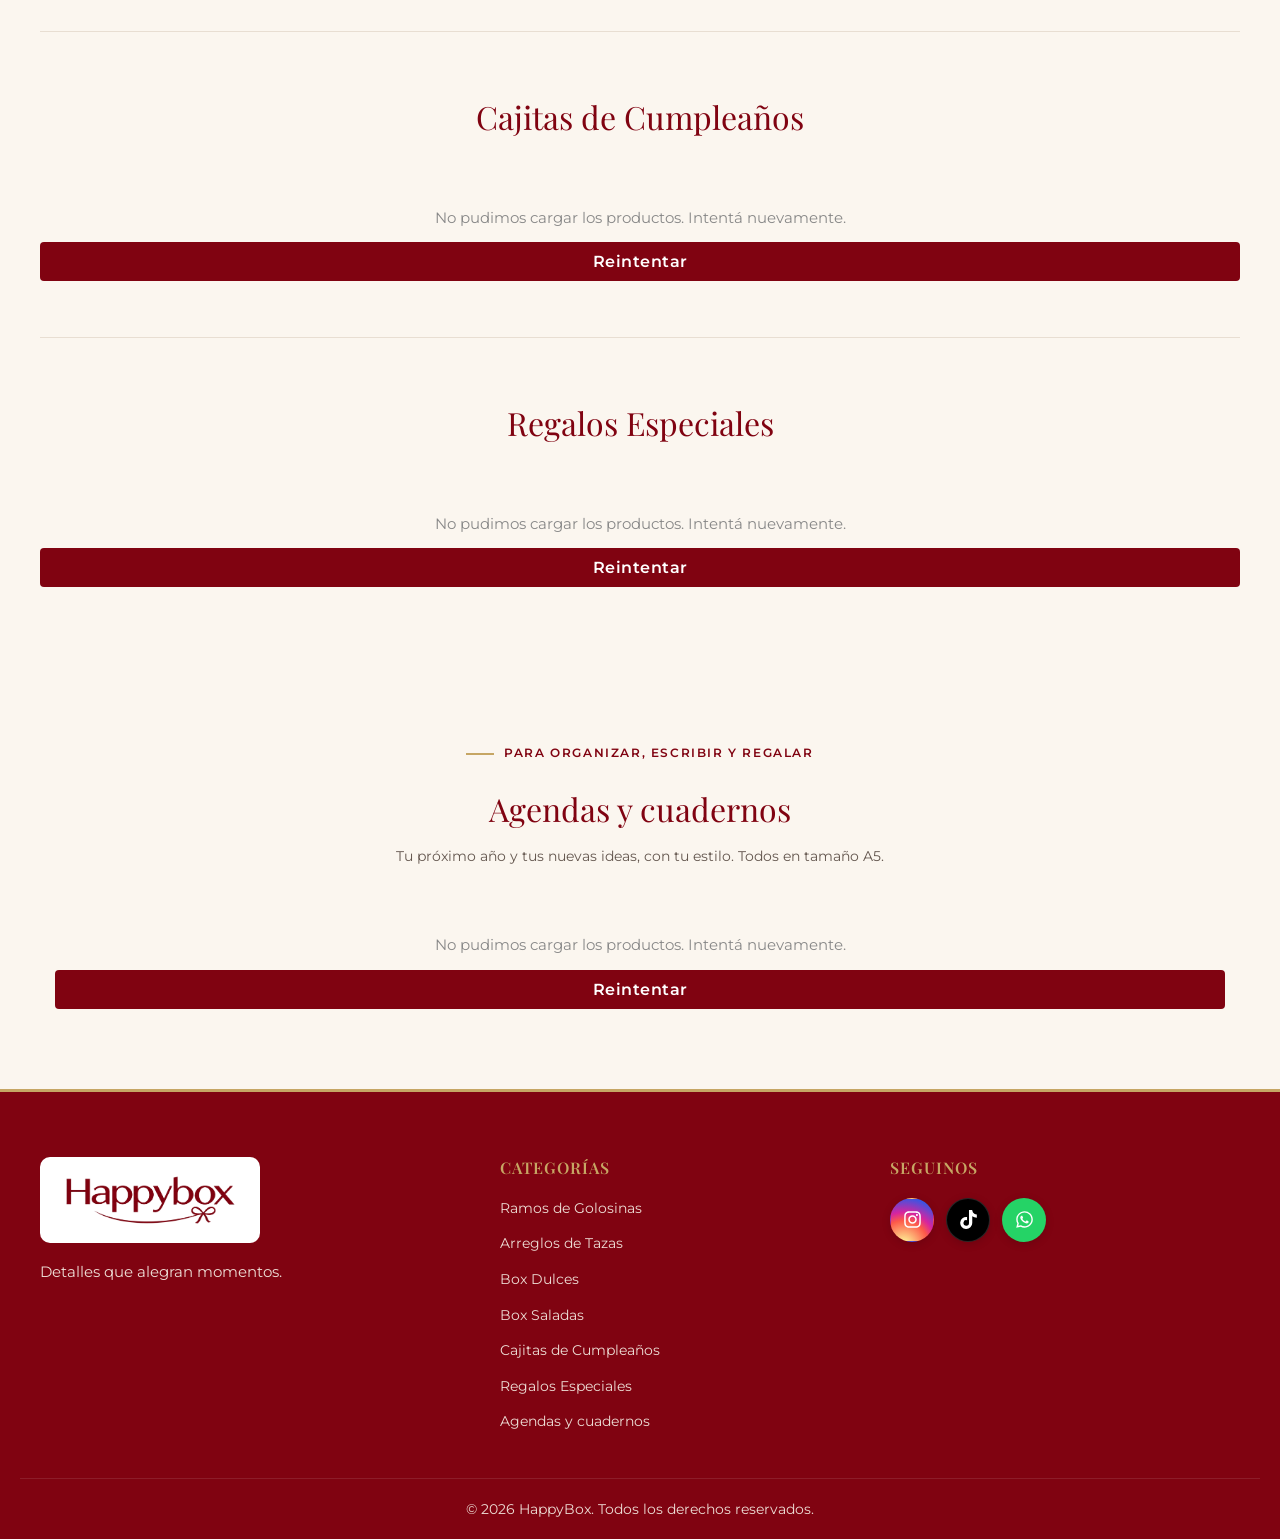
==== commit c26ef4a7: "Agrega agendas 2027 y cuadernos A5 con seleccion de modelos" ====
--- a/productos.html
+++ b/productos.html
@@ -4,7 +4,7 @@
     <meta charset="UTF-8">
     <meta name="viewport" content="width=device-width, initial-scale=1.0">
     <title>Catálogo - Happy Box</title>
-    <meta name="description" content="Elegí entre Ramos de Golosinas, Arreglos de Tazas, Box Dulces y Box Saladas. Armamos tu pedido a medida.">
+    <meta name="description" content="Elegí entre Ramos de Golosinas, Arreglos de Tazas, Box Dulces, Box Saladas, Agendas 2027 y Cuadernos A5. Armamos tu pedido a medida.">
 
     <!-- Ícono de la pestaña del navegador -->
     <link rel="icon" href="favicon.ico" sizes="any">
@@ -26,7 +26,7 @@
     <link href="https://fonts.googleapis.com/css2?family=Montserrat:wght@300;400;600&family=Playfair+Display:ital,wght@0,400;0,600;1,400&display=swap" rel="stylesheet">
 
     <!-- Vinculamos el archivo de estilos -->
-    <link rel="stylesheet" href="styles.css?v=35">
+    <link rel="stylesheet" href="styles.css?v=36">
 </head>
 <body>
 
@@ -79,6 +79,7 @@
             <a href="#cat-saladas">Box Saladas</a>
             <a href="#cat-cumpleanos">Cajitas de Cumpleaños</a>
             <a href="#cat-especiales">Regalos Especiales</a>
+            <a href="#cat-papeleria">Agendas y cuadernos</a>
         </nav>
     </section>
 
@@ -115,6 +116,13 @@
             <div class="productos-completo" id="contenedor-especiales"></div>
         </section>
     </div>
+
+    <section class="categoria-seccion seccion-papeleria" id="cat-papeleria">
+        <p class="sobre-titulo">Para organizar, escribir y regalar</p>
+        <h2>Agendas y cuadernos</h2>
+        <p class="papeleria-intro">Tu próximo año y tus nuevas ideas, con tu estilo. Todos en tamaño A5.</p>
+        <div class="productos-completo" id="contenedor-papeleria"></div>
+    </section>
 
     </main>
 
@@ -154,6 +162,7 @@
                 <h2 id="detalle-producto-nombre"></h2>
                 <div id="detalle-producto-descripcion"></div>
                 <div class="detalle-producto-precio">$<span id="detalle-producto-precio">0</span></div>
+                <div id="detalle-variantes" class="detalle-variantes" hidden></div>
                 <div class="detalle-producto-cantidad">
                     <button class="btn-cantidad" onclick="cambiarCantidadModal(-1)" aria-label="Restar uno">−</button>
                     <span id="detalle-producto-cantidad">1</span>
@@ -198,6 +207,7 @@
                     <li><a href="productos.html#cat-saladas">Box Saladas</a></li>
                     <li><a href="productos.html#cat-cumpleanos">Cajitas de Cumpleaños</a></li>
                     <li><a href="productos.html#cat-especiales">Regalos Especiales</a></li>
+                    <li><a href="productos.html#cat-papeleria">Agendas y cuadernos</a></li>
                 </ul>
             </div>
             <div class="footer-columna" id="pie-contacto">
@@ -228,6 +238,6 @@
         </svg>
     </a>
 
-    <script src="script.js?v=22"></script>
+    <script src="script.js?v=23"></script>
 </body>
 </html>
--- a/styles.css
+++ b/styles.css
@@ -1645,3 +1645,34 @@
 .producto-banner { border-top: 2px solid var(--dorado); }
 .categoria-tile-banner h3::after { content: ""; display: block; width: 28px; height: 2px; margin: 10px auto 0; background: var(--dorado); }
 .btn-agregar-modal { border: 1px solid var(--dorado); }
+
+/* Papelería y selector de modelos: una ficha, varias opciones. */
+.categorias-grid { grid-template-columns: repeat(3, minmax(0, 1fr)); }
+.categoria-papeleria img { object-position: center 65%; }
+.seccion-papeleria { max-width: 1170px; margin: 0 auto; padding: 40px 24px 60px; }
+.seccion-papeleria > .sobre-titulo, .papeleria-intro { text-align: center; }
+.seccion-papeleria h2 { margin-bottom: 14px; }
+.papeleria-intro { color: #64574f; line-height: 1.7; margin: 0 0 32px; font-size: 0.9rem; }
+.producto-modelos { display: block; font-size: 0.75rem; color: #64574f; margin-top: 10px; line-height: 1.5; }
+.tarjeta-papeleria img { height: 320px; object-fit: contain; }
+.detalle-variantes { margin: 0 0 20px; }
+.variantes-titulo { font-size: 0.85rem; color: var(--bordo); font-weight: 600; margin: 0 0 12px; }
+.variantes-opciones { display: grid; grid-template-columns: repeat(3, minmax(0, 1fr)); gap: 8px; }
+.variante-opcion { background: #fffaf3; color: #55443a; border: 1px solid #ded1c2; border-radius: 8px; padding: 5px; width: 100%; letter-spacing: 0; text-align: center; font-size: 0.68rem; line-height: 1.4; display: flex; flex-direction: column; align-items: center; gap: 6px; }
+.variante-opcion img { width: 100%; height: 86px; object-fit: cover; object-position: center 65%; border-radius: 4px; }
+.variante-opcion:hover { background: #f0e7dc; color: var(--bordo); border-color: var(--dorado); }
+.variante-opcion[aria-pressed="true"] { border: 2px solid var(--bordo); padding: 4px; background: #f0e7dc; color: var(--bordo); box-shadow: 0 0 0 1px var(--dorado); }
+.variante-seleccionada { margin: 12px 0 0; font-size: 0.75rem; color: var(--bordo); line-height: 1.6; }
+.btn-agregar-modal:disabled { opacity: 0.55; cursor: not-allowed; }
+.producto-con-variantes .panel-producto-modal { max-width: 980px; }
+.producto-con-variantes #detalle-producto-imagen { object-fit: contain; height: 100%; max-height: 80vh; }
+.producto-con-variantes .detalle-producto-info { padding: 30px 24px; }
+.producto-con-variantes .detalle-producto-precio { margin-bottom: 20px; }
+@media (max-width: 768px) {
+    .categorias-grid { grid-template-columns: repeat(2, minmax(0, 1fr)); }
+    .tarjeta-papeleria img { height: 300px; }
+    .seccion-papeleria { padding: 32px 20px; }
+    .producto-con-variantes #detalle-producto-imagen { height: 300px; }
+    .producto-con-variantes .detalle-producto-imagen-wrap { min-height: 300px; }
+    .variante-opcion img { height: 80px; }
+}
